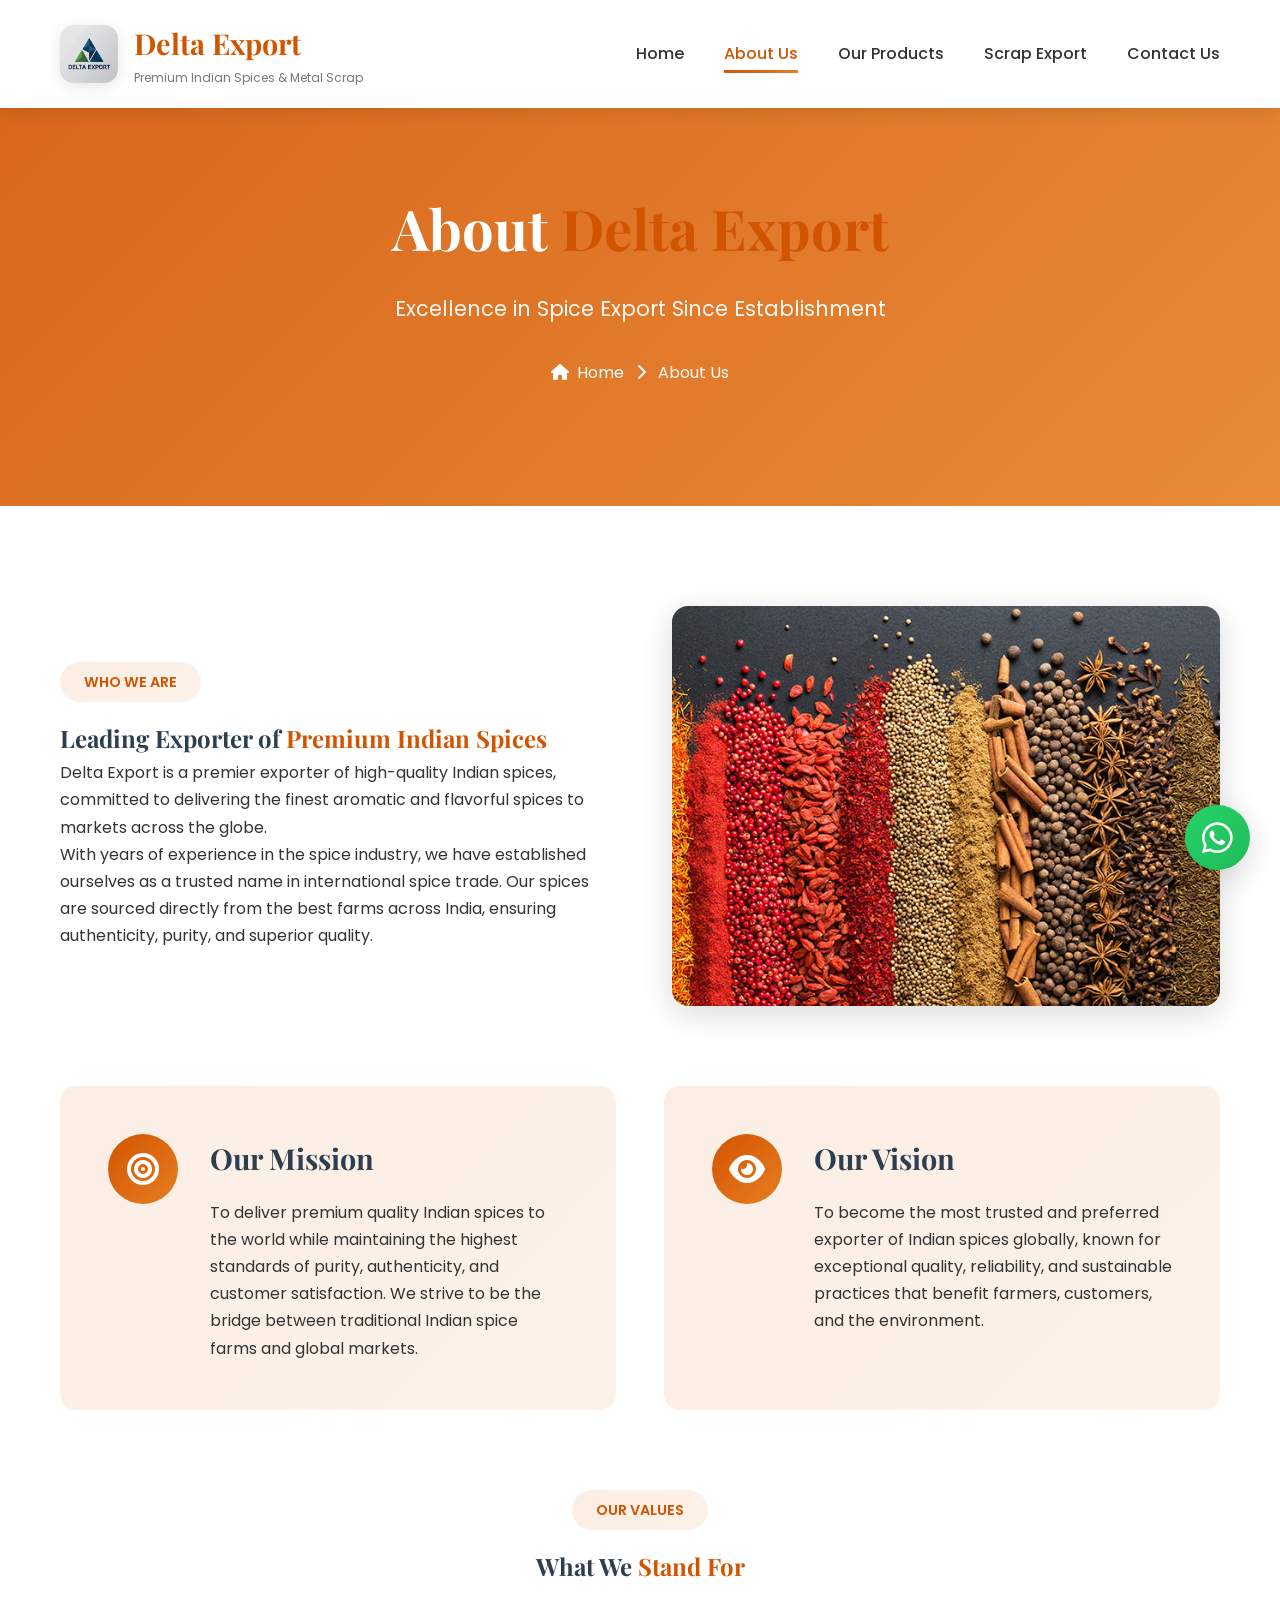
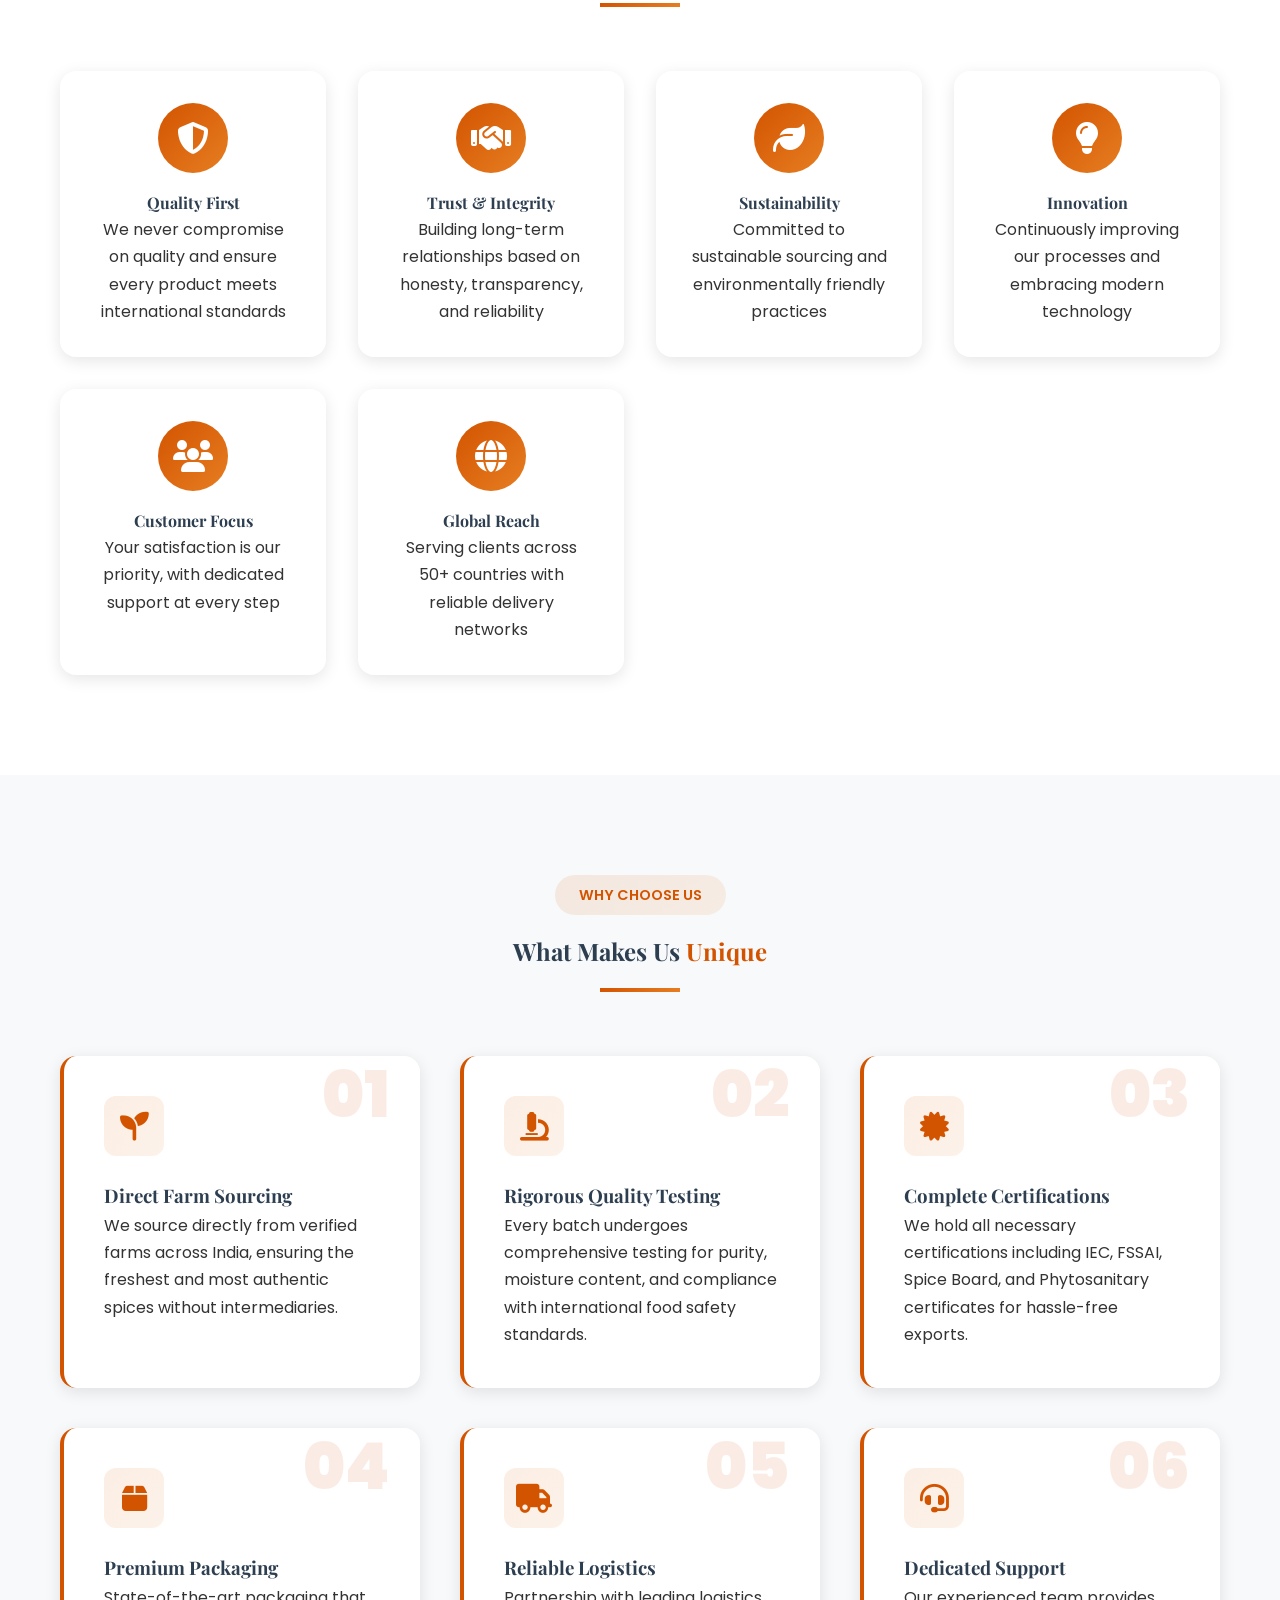
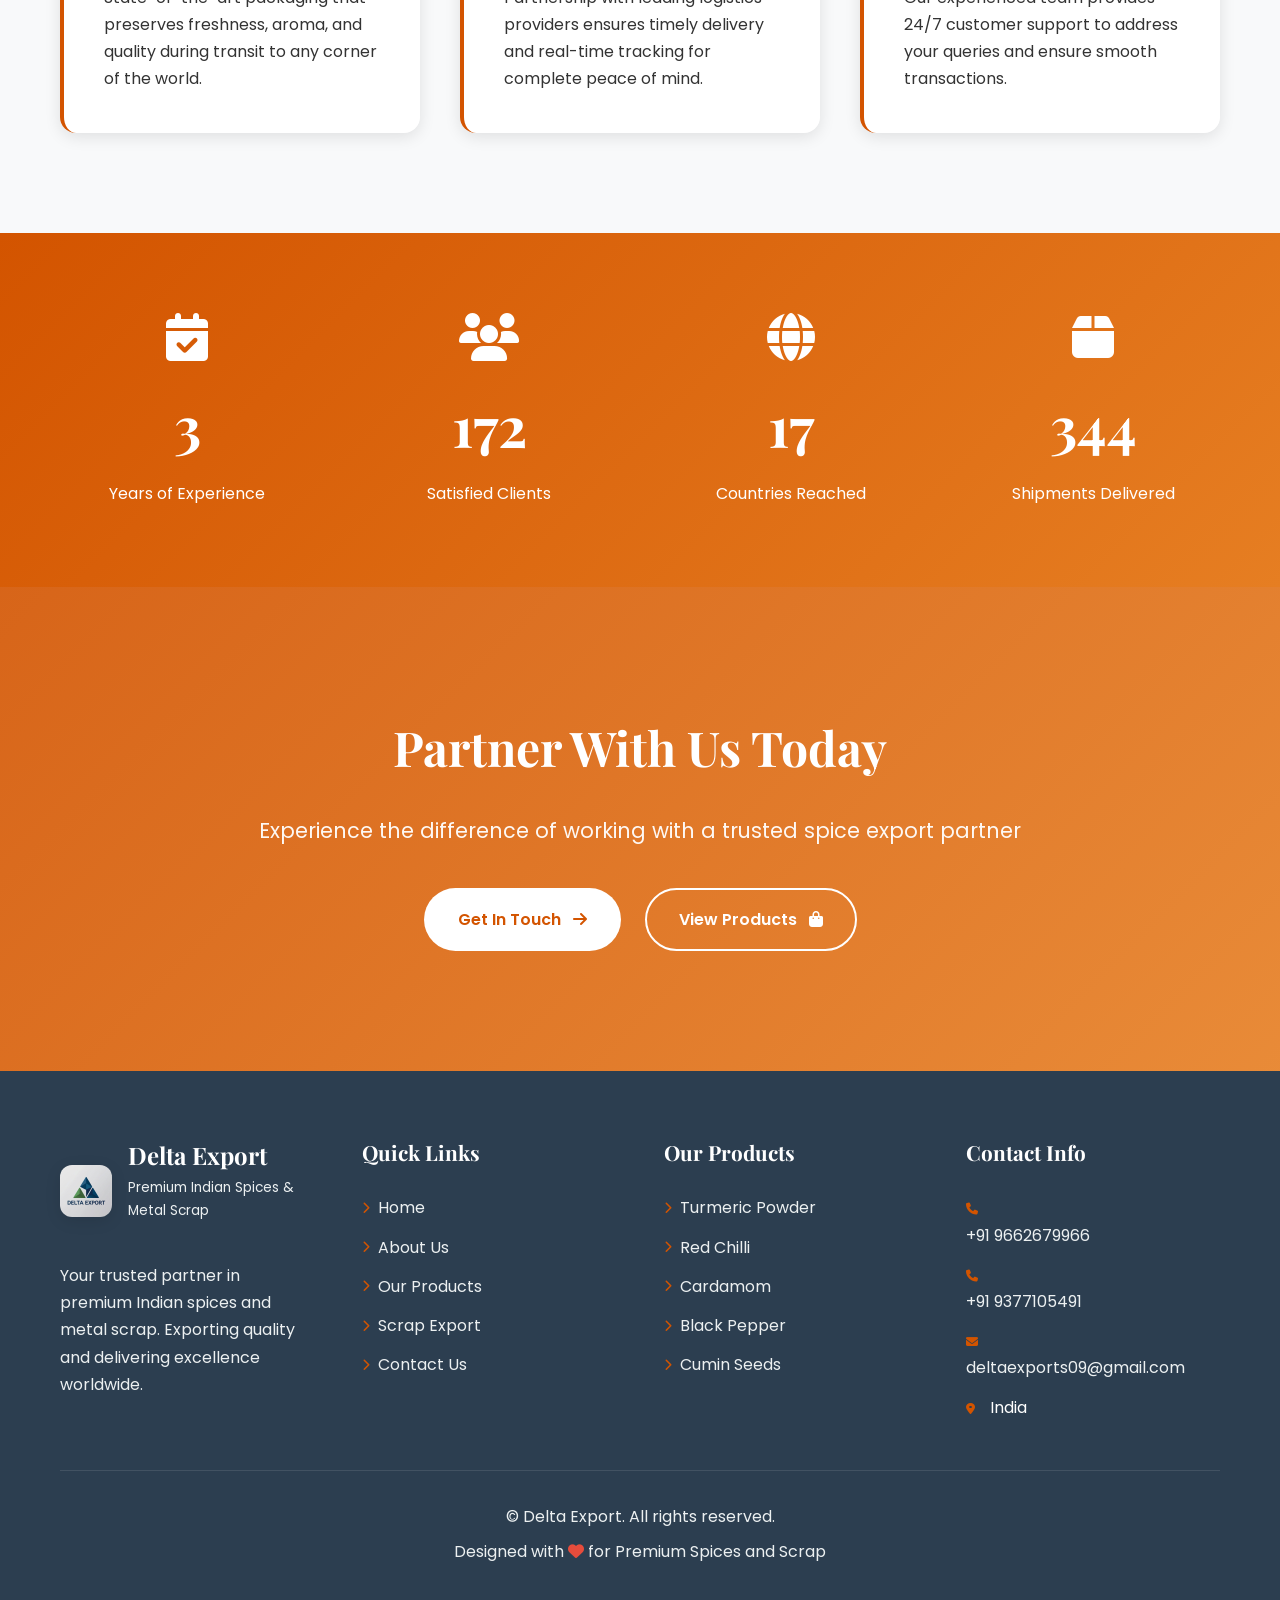
==== about.html @ 115732ac "Add files via upload" ====
<!DOCTYPE html>
<html lang="en">
<head>
    <meta charset="UTF-8">
    <meta name="viewport" content="width=device-width, initial-scale=1.0">
    <meta name="description" content="Learn about Delta Export - Your trusted partner in premium Indian spices export.">
    <title>About Us - Delta Export</title>
    <link rel="stylesheet" href="styles.css">
    <link rel="stylesheet" href="https://cdnjs.cloudflare.com/ajax/libs/font-awesome/6.4.0/css/all.min.css">
    <link href="https://fonts.googleapis.com/css2?family=Playfair+Display:wght@400;600;700;900&family=Poppins:wght@300;400;500;600;700;800&display=swap" rel="stylesheet">
    <link href="https://unpkg.com/aos@2.3.1/dist/aos.css" rel="stylesheet">
</head>
<body>
    <!-- Header -->
    <header class="header" id="header">
        <nav class="navbar">
            <div class="container">
                <div class="nav-wrapper">
                    <div class="logo">
                        <img src="logo.jpeg" alt="Delta Export logo" class="logo-image">
                        <div class="logo-text">
                            <h1>Delta Export</h1>
                            <p class="tagline">Premium Indian Spices & Metal Scrap</p>
                        </div>
                    </div>
                    <button class="nav-toggle" id="navToggle" aria-label="Toggle navigation">
                        <span></span>
                        <span></span>
                        <span></span>
                    </button>
                    <ul class="nav-menu" id="navMenu">
                        <li><a href="index.html" class="nav-link">Home</a></li>
                        <li><a href="about.html" class="nav-link active">About Us</a></li>
                        <li><a href="products.html" class="nav-link">Our Products</a></li>
                        <li><a href="scrap.html" class="nav-link">Scrap Export</a></li>
                        <li><a href="contact.html" class="nav-link">Contact Us</a></li>
                    </ul>
                </div>
            </div>
        </nav>
    </header>

    <!-- Page Hero -->
    <section class="page-hero">
        <div class="page-hero-overlay"></div>
        <div class="container">
            <div class="page-hero-content" data-aos="fade-up">
                <h1>About <span class="gradient-text">Delta Export</span></h1>
                <p>Excellence in Spice Export Since Establishment</p>
                <div class="breadcrumb">
                    <a href="index.html"><i class="fas fa-home"></i> Home</a>
                    <span><i class="fas fa-chevron-right"></i></span>
                    <span>About Us</span>
                </div>
            </div>
        </div>
    </section>

    <!-- About Main Content -->
    <section class="about-main">
        <div class="container">
            <div class="about-intro" data-aos="fade-up">
                <div class="intro-content">
                    <span class="section-badge">Who We Are</span>
                    <h2>Leading Exporter of <span class="gradient-text">Premium Indian Spices</span></h2>
                    <p class="large-text">Delta Export is a premier exporter of high-quality Indian spices, committed to delivering the finest aromatic and flavorful spices to markets across the globe.</p>
                    <p>With years of experience in the spice industry, we have established ourselves as a trusted name in international spice trade. Our spices are sourced directly from the best farms across India, ensuring authenticity, purity, and superior quality.</p>
                </div>
                <div class="intro-image">
                    <img src="all_spices.jpg" alt="Indian Spices Collection">
                    <!-- <div class="image-badge">
                        <i class="fas fa-award"></i>
                        <div>
                            <h4>Certified</h4>
                            <p>Quality Assured</p>
                        </div>
                    </div> -->
                </div>
            </div>

            <!-- Mission & Vision -->
            <div class="mission-vision">
                <div class="mv-card" data-aos="fade-right">
                    <div class="mv-icon">
                        <i class="fas fa-bullseye"></i>
                    </div>
                    <div class="mv-content">
                        <h3>Our Mission</h3>
                        <p>To deliver premium quality Indian spices to the world while maintaining the highest standards of purity, authenticity, and customer satisfaction. We strive to be the bridge between traditional Indian spice farms and global markets.</p>
                    </div>
                </div>

                <div class="mv-card" data-aos="fade-left">
                    <div class="mv-icon">
                        <i class="fas fa-eye"></i>
                    </div>
                    <div class="mv-content">
                        <h3>Our Vision</h3>
                        <p>To become the most trusted and preferred exporter of Indian spices globally, known for exceptional quality, reliability, and sustainable practices that benefit farmers, customers, and the environment.</p>
                    </div>
                </div>
            </div>

            <!-- Core Values -->
            <div class="core-values" data-aos="fade-up">
                <div class="section-header">
                    <span class="section-badge">Our Values</span>
                    <h2>What We <span class="gradient-text">Stand For</span></h2>
                    <div class="section-divider"></div>
                </div>

                <div class="values-grid">
                    <div class="value-card" data-aos="zoom-in" data-aos-delay="100">
                        <div class="value-icon">
                            <i class="fas fa-shield-alt"></i>
                        </div>
                        <h4>Quality First</h4>
                        <p>We never compromise on quality and ensure every product meets international standards</p>
                    </div>

                    <div class="value-card" data-aos="zoom-in" data-aos-delay="200">
                        <div class="value-icon">
                            <i class="fas fa-handshake"></i>
                        </div>
                        <h4>Trust & Integrity</h4>
                        <p>Building long-term relationships based on honesty, transparency, and reliability</p>
                    </div>

                    <div class="value-card" data-aos="zoom-in" data-aos-delay="300">
                        <div class="value-icon">
                            <i class="fas fa-leaf"></i>
                        </div>
                        <h4>Sustainability</h4>
                        <p>Committed to sustainable sourcing and environmentally friendly practices</p>
                    </div>

                    <div class="value-card" data-aos="zoom-in" data-aos-delay="400">
                        <div class="value-icon">
                            <i class="fas fa-lightbulb"></i>
                        </div>
                        <h4>Innovation</h4>
                        <p>Continuously improving our processes and embracing modern technology</p>
                    </div>

                    <div class="value-card" data-aos="zoom-in" data-aos-delay="500">
                        <div class="value-icon">
                            <i class="fas fa-users"></i>
                        </div>
                        <h4>Customer Focus</h4>
                        <p>Your satisfaction is our priority, with dedicated support at every step</p>
                    </div>

                    <div class="value-card" data-aos="zoom-in" data-aos-delay="600">
                        <div class="value-icon">
                            <i class="fas fa-globe"></i>
                        </div>
                        <h4>Global Reach</h4>
                        <p>Serving clients across 50+ countries with reliable delivery networks</p>
                    </div>
                </div>
            </div>
        </div>
    </section>

    <!-- Why Choose Us -->
    <section class="why-choose-about">
        <div class="container">
            <div class="section-header" data-aos="fade-up">
                <span class="section-badge">Why Choose Us</span>
                <h2>What Makes Us <span class="gradient-text">Unique</span></h2>
                <div class="section-divider"></div>
            </div>

            <div class="features-grid">
                <div class="feature-card" data-aos="fade-up" data-aos-delay="100">
                    <div class="feature-number">01</div>
                    <div class="feature-icon">
                        <i class="fas fa-seedling"></i>
                    </div>
                    <h3>Direct Farm Sourcing</h3>
                    <p>We source directly from verified farms across India, ensuring the freshest and most authentic spices without intermediaries.</p>
                </div>

                <div class="feature-card" data-aos="fade-up" data-aos-delay="200">
                    <div class="feature-number">02</div>
                    <div class="feature-icon">
                        <i class="fas fa-microscope"></i>
                    </div>
                    <h3>Rigorous Quality Testing</h3>
                    <p>Every batch undergoes comprehensive testing for purity, moisture content, and compliance with international food safety standards.</p>
                </div>

                <div class="feature-card" data-aos="fade-up" data-aos-delay="300">
                    <div class="feature-number">03</div>
                    <div class="feature-icon">
                        <i class="fas fa-certificate"></i>
                    </div>
                    <h3>Complete Certifications</h3>
                    <p>We hold all necessary certifications including IEC, FSSAI, Spice Board, and Phytosanitary certificates for hassle-free exports.</p>
                </div>

                <div class="feature-card" data-aos="fade-up" data-aos-delay="400">
                    <div class="feature-number">04</div>
                    <div class="feature-icon">
                        <i class="fas fa-box"></i>
                    </div>
                    <h3>Premium Packaging</h3>
                    <p>State-of-the-art packaging that preserves freshness, aroma, and quality during transit to any corner of the world.</p>
                </div>

                <div class="feature-card" data-aos="fade-up" data-aos-delay="500">
                    <div class="feature-number">05</div>
                    <div class="feature-icon">
                        <i class="fas fa-truck"></i>
                    </div>
                    <h3>Reliable Logistics</h3>
                    <p>Partnership with leading logistics providers ensures timely delivery and real-time tracking for complete peace of mind.</p>
                </div>

                <div class="feature-card" data-aos="fade-up" data-aos-delay="600">
                    <div class="feature-number">06</div>
                    <div class="feature-icon">
                        <i class="fas fa-headset"></i>
                    </div>
                    <h3>Dedicated Support</h3>
                    <p>Our experienced team provides 24/7 customer support to address your queries and ensure smooth transactions.</p>
                </div>
            </div>
        </div>
    </section>

    <!-- Stats Section -->
    <section class="stats-section">
        <div class="container">
            <div class="stats-grid">
                <div class="stat-box" data-aos="flip-up" data-aos-delay="100">
                    <i class="fas fa-calendar-check"></i>
                    <h3 class="stat-value" data-count="10">0</h3>
                    <p>Years of Experience</p>
                </div>

                <div class="stat-box" data-aos="flip-up" data-aos-delay="200">
                    <i class="fas fa-users"></i>
                    <h3 class="stat-value" data-count="500">0</h3>
                    <p>Satisfied Clients</p>
                </div>

                <div class="stat-box" data-aos="flip-up" data-aos-delay="300">
                    <i class="fas fa-globe"></i>
                    <h3 class="stat-value" data-count="50">0</h3>
                    <p>Countries Reached</p>
                </div>

                <div class="stat-box" data-aos="flip-up" data-aos-delay="400">
                    <i class="fas fa-box"></i>
                    <h3 class="stat-value" data-count="1000">0</h3>
                    <p>Shipments Delivered</p>
                </div>
            </div>
        </div>
    </section>

    <!-- CTA Section -->
    <section class="cta-section">
        <div class="cta-overlay"></div>
        <div class="container">
            <div class="cta-content" data-aos="zoom-in">
                <h2>Partner With Us Today</h2>
                <p>Experience the difference of working with a trusted spice export partner</p>
                <div class="cta-buttons">
                    <a href="contact.html" class="btn btn-white">
                        <span>Get In Touch</span>
                        <i class="fas fa-arrow-right"></i>
                    </a>
                    <a href="products.html" class="btn btn-outline-white">
                        <span>View Products</span>
                        <i class="fas fa-shopping-bag"></i>
                    </a>
                </div>
            </div>
        </div>
    </section>

    <!-- Footer -->
    <footer class="footer">
        <div class="container">
            <div class="footer-content">
                <div class="footer-section">
                    <div class="footer-logo">
                        <img src="logo.jpeg" alt="Delta Export logo" class="logo-image">
                        <div>
                            <h3>Delta Export</h3>
                            <p class="footer-tagline">Premium Indian Spices & Metal Scrap</p>
                        </div>
                    </div>
                    <p>Your trusted partner in premium Indian spices and metal scrap. Exporting quality and delivering excellence worldwide.</p>
                </div>

                <div class="footer-section">
                    <h4>Quick Links</h4>
                    <ul>
                        <li><a href="index.html"><i class="fas fa-chevron-right"></i> Home</a></li>
                        <li><a href="about.html"><i class="fas fa-chevron-right"></i> About Us</a></li>
                        <li><a href="products.html"><i class="fas fa-chevron-right"></i> Our Products</a></li>
                        <li><a href="scrap.html"><i class="fas fa-chevron-right"></i> Scrap Export</a></li>
                        <li><a href="contact.html"><i class="fas fa-chevron-right"></i> Contact Us</a></li>
                    </ul>
                </div>

                <div class="footer-section">
                    <h4>Our Products</h4>
                    <ul>
                        <li><a href="products.html"><i class="fas fa-chevron-right"></i> Turmeric Powder</a></li>
                        <li><a href="products.html"><i class="fas fa-chevron-right"></i> Red Chilli</a></li>
                        <li><a href="products.html"><i class="fas fa-chevron-right"></i> Cardamom</a></li>
                        <li><a href="products.html"><i class="fas fa-chevron-right"></i> Black Pepper</a></li>
                        <li><a href="products.html"><i class="fas fa-chevron-right"></i> Cumin Seeds</a></li>
                    </ul>
                </div>

                <div class="footer-section">
                    <h4>Contact Info</h4>
                    <ul class="contact-info">
                        <li>
                            <i class="fas fa-phone"></i>
                            <a href="tel:+919662679966">+91 9662679966</a>
                        </li>
                        <li>
                            <i class="fas fa-phone"></i>
                            <a href="tel:+919377105491">+91 9377105491</a>
                        </li>
                        <li>
                            <i class="fas fa-envelope"></i>
                            <a href="mailto:deltaexports09@gmail.com">deltaexports09@gmail.com</a>
                        </li>
                        <li>
                            <i class="fas fa-map-marker-alt"></i>
                            <span>India</span>
                        </li>
                    </ul>
                </div>
            </div>

            <div class="footer-bottom">
                <p>&copy; <span id="currentYear"></span> Delta Export. All rights reserved.</p>
                <p>Designed with <i class="fas fa-heart"></i> for Premium Spices and Scrap</p>
            </div>
        </div>
    </footer>

    <!-- WhatsApp Float Button -->
    <a href="https://wa.me/919662679966" class="whatsapp-float" target="_blank" aria-label="Contact on WhatsApp">
        <i class="fab fa-whatsapp"></i>
        <span class="whatsapp-tooltip">Chat with us!</span>
    </a>

    <!-- Scroll to Top Button -->
    <button class="scroll-top" id="scrollTop" aria-label="Scroll to top">
        <i class="fas fa-arrow-up"></i>
    </button>

    <script src="https://unpkg.com/aos@2.3.1/dist/aos.js"></script>
    <script src="script.js"></script>
</body>
</html>
---- styles.css ----
/* DELTA EXPORT - Premium Styles */

/* CSS Variables */
:root {
    --primary: #d35400;
    --primary-dark: #a04000;
    --secondary: #e67e22;
    --dark: #2c3e50;
    --light: #ecf0f1;
    --white: #fff;
    --text-dark: #333;
    --text-light: #777;
    --success: #27ae60;
    --gradient: linear-gradient(135deg, #d35400 0%, #e67e22 100%);
    --shadow: 0 4px 16px rgba(0,0,0,0.1);
    --shadow-lg: 0 8px 32px rgba(0,0,0,0.15);
}

/* Reset */
* {
    margin: 0;
    padding: 0;
    box-sizing: border-box;
}

html {
    scroll-behavior: smooth;
}

body {
    font-family: 'Poppins', sans-serif;
    line-height: 1.7;
    color: var(--text-dark);
    background: var(--white);
}

.container {
    max-width: 1200px;
    margin: 0 auto;
    padding: 0 20px;
}

img {
    max-width: 100%;
    display: block;
}

a {
    text-decoration: none;
    color: inherit;
    transition: 0.3s;
}

ul {
    list-style: none;
}

h1, h2, h3, h4 {
    font-family: 'Playfair Display', serif;
    font-weight: 700;
    color: var(--dark);
}

.gradient-text {
    color: var(--primary);
    font-weight: 700;
}

/* Header */
.header {
    position: fixed;
    top: 0;
    width: 100%;
    z-index: 1000;
    background: var(--white);
    box-shadow: var(--shadow);
}

.navbar {
    padding: 1.2rem 0;
}

.nav-wrapper {
    display: flex;
    justify-content: space-between;
    align-items: center;
}

.logo {
    display: flex;
    align-items: center;
    gap: 1rem;
}

.logo-icon {
    font-size: 2.5rem;
    color: var(--primary);
}

.logo-image {
    width: 58px;
    height: 58px;
    object-fit: cover;
    border-radius: 14px;
    box-shadow: var(--shadow);
    flex-shrink: 0;
    background: var(--white);
}

.logo-text h1 {
    font-size: 1.8rem;
    color: var(--primary);
}

.tagline {
    font-size: 0.75rem;
    color: var(--text-light);
}

.nav-menu {
    display: flex;
    gap: 2.5rem;
}

.nav-link {
    color: var(--text-dark);
    font-weight: 500;
    position: relative;
    padding: 0.5rem 0;
}

.nav-link::after {
    content: '';
    position: absolute;
    bottom: 0;
    left: 50%;
    transform: translateX(-50%);
    width: 0;
    height: 3px;
    background: var(--gradient);
    transition: 0.3s;
}

.nav-link:hover::after,
.nav-link.active::after {
    width: 100%;
}

.nav-link:hover,
.nav-link.active {
    color: var(--primary);
}

.nav-toggle {
    display: none;
    flex-direction: column;
    gap: 5px;
    background: none;
    border: none;
    cursor: pointer;
}

.nav-toggle span {
    width: 28px;
    height: 3px;
    background: var(--primary);
    border-radius: 3px;
    transition: 0.3s;
}

/* Hero */
.hero {
    min-height: 100vh;
    display: flex;
    align-items: center;
    justify-content: center;
    text-align: center;
    position: relative;
    padding-top: 80px;
}

.hero-bg {
    position: absolute;
    top: 0;
    left: 0;
    width: 100%;
    height: 100%;
    background-image: url('https://images.unsplash.com/photo-1596040033229-a0b0e1b67835?w=1920&h=1080&fit=crop');
    background-size: cover;
    background-position: center;
    background-attachment: fixed;
    z-index: -2;
}

.hero-overlay {
    position: absolute;
    top: 0;
    left: 0;
    width: 100%;
    height: 100%;
    background: linear-gradient(135deg, rgba(211,84,0,0.9), rgba(230,126,34,0.9));
    z-index: -1;
}

.hero-content {
    position: relative;
    max-width: 900px;
    padding: 2rem;
    color: var(--white);
}

.hero-badge {
    display: inline-flex;
    align-items: center;
    gap: 0.5rem;
    background: rgba(255,255,255,0.2);
    padding: 0.75rem 1.5rem;
    border-radius: 50px;
    margin-bottom: 2rem;
    border: 1px solid rgba(255,255,255,0.3);
}

.hero-title {
    font-size: 4rem;
    font-weight: 900;
    margin-bottom: 1.5rem;
    color: var(--white);
}

.hero-subtitle {
    font-size: 1.8rem;
    font-weight: 300;
    margin-bottom: 1rem;
}

.hero-description {
    font-size: 1.2rem;
    margin-bottom: 2.5rem;
}

.hero-stats {
    display: flex;
    justify-content: center;
    gap: 3rem;
    margin-bottom: 3rem;
    flex-wrap: wrap;
}

.stat-item {
    text-align: center;
}

.stat-icon {
    font-size: 2rem;
    margin-bottom: 0.5rem;
}

.stat-number {
    font-size: 3rem;
    font-weight: 700;
    color: var(--white);
}

.stat-item p {
    color: rgba(255,255,255,0.9);
}

.stat-divider {
    width: 2px;
    height: 60px;
    background: rgba(255,255,255,0.3);
}

.hero-buttons {
    display: flex;
    gap: 1.5rem;
    justify-content: center;
    flex-wrap: wrap;
}

.hero-scroll {
    position: absolute;
    bottom: 40px;
    left: 50%;
    transform: translateX(-50%);
}

.scroll-indicator {
    text-align: center;
    color: var(--white);
}

.scroll-indicator span {
    display: block;
    font-size: 0.9rem;
    margin-bottom: 0.5rem;
    text-transform: uppercase;
    letter-spacing: 2px;
}

.mouse {
    width: 30px;
    height: 50px;
    border: 2px solid var(--white);
    border-radius: 20px;
    margin: 0 auto;
    position: relative;
}

.wheel {
    width: 4px;
    height: 10px;
    background: var(--white);
    border-radius: 2px;
    position: absolute;
    top: 10px;
    left: 50%;
    transform: translateX(-50%);
    animation: scroll-down 1.5s infinite;
}

/* Buttons */
.btn {
    display: inline-flex;
    align-items: center;
    gap: 0.75rem;
    padding: 1rem 2rem;
    border-radius: 50px;
    font-weight: 600;
    cursor: pointer;
    border: 2px solid transparent;
    transition: 0.3s;
}

.btn-primary {
    background: var(--white);
    color: var(--primary);
}

.btn-primary:hover {
    background: transparent;
    color: var(--white);
    border-color: var(--white);
    transform: translateY(-3px);
}

.btn-secondary {
    background: transparent;
    color: var(--white);
    border-color: var(--white);
}

.btn-secondary:hover {
    background: var(--white);
    color: var(--primary);
    transform: translateY(-3px);
}

.btn-outline-primary {
    background: transparent;
    color: var(--primary);
    border-color: var(--primary);
}

.btn-outline-primary:hover {
    background: var(--gradient);
    color: var(--white);
    transform: translateY(-3px);
}

.btn-white {
    background: var(--white);
    color: var(--primary);
}

.btn-white:hover {
    background: transparent;
    color: var(--white);
    border-color: var(--white);
    transform: translateY(-3px);
}

.btn-outline-white {
    background: transparent;
    color: var(--white);
    border-color: var(--white);
}

.btn-outline-white:hover {
    background: var(--white);
    color: var(--primary);
    transform: translateY(-3px);
}

.btn-success {
    background: #25d366;
    color: var(--white);
}

.btn-success:hover {
    background: #20ba5a;
    transform: translateY(-3px);
}

.btn-sm {
    padding: 0.75rem 1.5rem;
    font-size: 0.9rem;
}

.btn-large {
    padding: 1.25rem 2.5rem;
    font-size: 1.1rem;
}

/* Sections */
section {
    padding: 100px 0;
}

.section-header {
    text-align: center;
    margin-bottom: 4rem;
}

.section-badge {
    display: inline-block;
    padding: 0.5rem 1.5rem;
    background: linear-gradient(135deg, rgba(211,84,0,0.1), rgba(230,126,34,0.1));
    color: var(--primary);
    border-radius: 50px;
    font-size: 0.9rem;
    font-weight: 600;
    text-transform: uppercase;
    margin-bottom: 1rem;
}

.section-title {
    font-size: 2.8rem;
    margin-bottom: 1rem;
    -webkit-font-smoothing: antialiased;
    -moz-osx-font-smoothing: grayscale;
    text-rendering: optimizeLegibility;
}

.section-divider {
    width: 80px;
    height: 4px;
    background: var(--gradient);
    margin: 1rem auto;
}

.section-subtitle {
    font-size: 1.1rem;
    color: var(--text-light);
    max-width: 700px;
    margin: 0 auto;
}

.section-cta {
    text-align: center;
    margin-top: 3rem;
}

/* Products */
.featured-products {
    background: #f8f9fa;
}

.products-grid {
    display: grid;
    grid-template-columns: repeat(auto-fit, minmax(280px, 1fr));
    gap: 2rem;
}

.product-card {
    background: var(--white);
    border-radius: 16px;
    overflow: hidden;
    box-shadow: var(--shadow);
    transition: 0.3s;
}

.product-card:hover {
    transform: translateY(-10px);
    box-shadow: var(--shadow-lg);
}

.product-image {
    position: relative;
    height: 250px;
    overflow: hidden;
}

.product-image img {
    width: 100%;
    height: 100%;
    object-fit: cover;
    transition: 0.5s;
}

.product-card:hover .product-image img {
    transform: scale(1.1);
}

.product-badge {
    position: absolute;
    top: 15px;
    right: 15px;
    background: var(--gradient);
    color: var(--white);
    padding: 0.5rem 1rem;
    border-radius: 50px;
    font-size: 0.8rem;
    font-weight: 600;
}

.product-overlay {
    position: absolute;
    top: 0;
    left: 0;
    width: 100%;
    height: 100%;
    background: rgba(211,84,0,0.95);
    display: flex;
    align-items: center;
    justify-content: center;
    opacity: 0;
    transition: 0.3s;
}

.product-card:hover .product-overlay {
    opacity: 1;
}

.overlay-btn {
    background: var(--white);
    color: var(--primary);
    padding: 0.75rem 1.5rem;
    border-radius: 50px;
    font-weight: 600;
    transform: translateY(20px);
    transition: 0.3s;
}

.product-card:hover .overlay-btn {
    transform: translateY(0);
}

.product-info {
    padding: 1.5rem;
}

.product-info h3 {
    font-size: 1.4rem;
    margin-bottom: 0.75rem;
}

.product-info p {
    color: var(--text-light);
    margin-bottom: 1rem;
}

.product-features {
    display: flex;
    gap: 1rem;
    flex-wrap: wrap;
}

.product-features span {
    display: flex;
    align-items: center;
    gap: 0.4rem;
    font-size: 0.85rem;
}

.product-features i {
    color: var(--success);
}

/* Scrap Preview */
.scrap-preview {
    background: linear-gradient(180deg, #ffffff 0%, #f8f9fa 100%);
}

.scrap-grid {
    display: grid;
    grid-template-columns: repeat(auto-fit, minmax(260px, 1fr));
    gap: 2rem;
}

.scrap-card {
    background: var(--white);
    border-radius: 16px;
    overflow: hidden;
    box-shadow: var(--shadow);
    transition: 0.3s;
    border: 1px solid rgba(211, 84, 0, 0.08);
}

.scrap-card:hover {
    transform: translateY(-8px);
    box-shadow: var(--shadow-lg);
}

.scrap-card-header {
    padding: 2rem;
    background: linear-gradient(135deg, rgba(44, 62, 80, 0.05), rgba(211, 84, 0, 0.08));
}

.scrap-card-icon {
    width: 72px;
    height: 72px;
    border-radius: 50%;
    display: flex;
    align-items: center;
    justify-content: center;
    background: var(--gradient);
    color: var(--white);
    font-size: 2rem;
    margin-bottom: 1rem;
    box-shadow: var(--shadow);
}

.scrap-card-header h3 {
    font-size: 1.5rem;
    margin-bottom: 0.75rem;
}

.scrap-card-header p {
    color: var(--text-light);
}

.scrap-card-body {
    padding: 0 2rem 2rem;
}

.scrap-features {
    display: flex;
    flex-wrap: wrap;
    gap: 0.75rem;
    margin: 1.25rem 0 1.75rem;
}

.scrap-chip {
    padding: 0.55rem 0.9rem;
    border-radius: 999px;
    background: #f8f9fa;
    color: var(--dark);
    font-size: 0.85rem;
    font-weight: 600;
}

.scrap-card .btn {
    width: fit-content;
}

/* Metal Detail Pages */
.metal-intro {
    max-width: 900px;
    margin: 0 auto 4rem;
    text-align: center;
}

.metal-detail-card {
    display: grid;
    grid-template-columns: 0.9fr 1.1fr;
    gap: 2.5rem;
    align-items: center;
    background: var(--white);
    border-radius: 16px;
    padding: 2rem;
    box-shadow: var(--shadow);
    transition: 0.3s;
}

.metal-detail-card:hover {
    box-shadow: var(--shadow-lg);
}

.metal-detail-card.reverse {
    direction: rtl;
}

.metal-detail-card.reverse > * {
    direction: ltr;
}

.metal-visual {
    position: relative;
    overflow: hidden;
    min-height: 340px;
    padding: 2.5rem;
    border-radius: 16px;
    background: linear-gradient(135deg, rgba(44, 62, 80, 0.98), rgba(211, 84, 0, 0.92));
    color: var(--white);
    display: flex;
    flex-direction: column;
    justify-content: center;
    box-shadow: var(--shadow);
}

.metal-visual::before {
    content: '';
    position: absolute;
    inset: 0;
    background: radial-gradient(circle at top right, rgba(255, 255, 255, 0.16), transparent 45%), radial-gradient(circle at bottom left, rgba(255, 255, 255, 0.08), transparent 35%);
}

.metal-visual > * {
    position: relative;
    z-index: 1;
}

.metal-icon {
    width: 92px;
    height: 92px;
    border-radius: 50%;
    display: flex;
    align-items: center;
    justify-content: center;
    background: rgba(255, 255, 255, 0.14);
    border: 1px solid rgba(255, 255, 255, 0.22);
    font-size: 2.6rem;
    box-shadow: var(--shadow);
}

.metal-visual h3 {
    font-size: 2rem;
    color: var(--white);
    margin: 1rem 0 0.75rem;
}

.metal-visual p {
    color: rgba(255, 255, 255, 0.92);
}

.metal-meta {
    display: flex;
    flex-wrap: wrap;
    gap: 0.75rem;
    margin-top: 1.5rem;
}

.metal-meta span {
    padding: 0.55rem 0.9rem;
    border-radius: 999px;
    background: rgba(255, 255, 255, 0.12);
    border: 1px solid rgba(255, 255, 255, 0.14);
    font-size: 0.85rem;
    font-weight: 600;
}

.metal-detail-info h2 {
    font-size: 2.2rem;
    margin-bottom: 1rem;
}

.metal-detail-info .product-specs {
    margin-top: 1.5rem;
}

.metal-cta {
    display: flex;
    flex-wrap: wrap;
    gap: 1rem;
    margin-top: 2rem;
}

/* Why Choose */
.why-choose {
    background: var(--white);
}

.choose-grid {
    display: grid;
    grid-template-columns: repeat(auto-fit, minmax(260px, 1fr));
    gap: 2.5rem;
}

.choose-card {
    text-align: center;
    padding: 2.5rem 1.5rem;
    border-radius: 16px;
    background: linear-gradient(135deg, rgba(211,84,0,0.1), rgba(230,126,34,0.1));
    transition: 0.3s;
}

.choose-card:hover {
    background: var(--gradient);
    color: var(--white);
    transform: translateY(-8px);
    box-shadow: var(--shadow-lg);
}

.choose-icon {
    width: 80px;
    height: 80px;
    background: var(--white);
    border-radius: 50%;
    display: flex;
    align-items: center;
    justify-content: center;
    margin: 0 auto 1.5rem;
    font-size: 2.5rem;
    color: var(--primary);
    transition: 0.3s;
}

.choose-card:hover .choose-icon {
    background: rgba(255,255,255,0.2);
    color: var(--white);
    transform: scale(1.1);
}

.choose-card h3 {
    font-size: 1.4rem;
    margin-bottom: 1rem;
    transition: 0.3s;
}

.choose-card:hover h3 {
    color: var(--white);
}

.choose-card p {
    color: var(--text-light);
    transition: 0.3s;
}

.choose-card:hover p {
    color: rgba(255,255,255,0.95);
}

/* Certificates */
.certificates-preview {
    background: #f8f9fa;
}

.certificates-grid {
    display: grid;
    grid-template-columns: repeat(auto-fit, minmax(240px, 1fr));
    gap: 2rem;
}

.certificate-card {
    background: var(--white);
    padding: 2.5rem 1.5rem;
    border-radius: 16px;
    text-align: center;
    box-shadow: var(--shadow);
    transition: 0.3s;
    border: 2px solid transparent;
}

.certificate-card:hover {
    border-color: var(--primary);
    transform: translateY(-8px);
    box-shadow: var(--shadow-lg);
}

.cert-icon {
    width: 80px;
    height: 80px;
    background: linear-gradient(135deg, rgba(211,84,0,0.1), rgba(230,126,34,0.1));
    border-radius: 50%;
    display: flex;
    align-items: center;
    justify-content: center;
    margin: 0 auto 1.5rem;
    font-size: 2.5rem;
    color: var(--primary);
    transition: 0.3s;
}

.certificate-card:hover .cert-icon {
    background: var(--gradient);
    color: var(--white);
    transform: scale(1.1);
}

.certificate-card h3 {
    font-size: 1.3rem;
    margin-bottom: 0.75rem;
}

.certificate-card p {
    color: var(--text-light);
    font-size: 0.95rem;
}

/* CTA Section */
.cta-section {
    position: relative;
    padding: 120px 0;
    background-image: url('https://images.unsplash.com/photo-1596040033229-a0b0e1b67835?w=1920&h=600&fit=crop');
    background-size: cover;
    background-position: center;
    background-attachment: fixed;
}

.cta-overlay {
    position: absolute;
    top: 0;
    left: 0;
    width: 100%;
    height: 100%;
    background: linear-gradient(135deg, rgba(211,84,0,0.9), rgba(230,126,34,0.9));
}

.cta-content {
    position: relative;
    z-index: 2;
    text-align: center;
    color: var(--white);
}

.cta-content h2 {
    font-size: 3rem;
    color: var(--white);
    margin-bottom: 1.5rem;
}

.cta-content p {
    font-size: 1.3rem;
    color: rgba(255,255,255,0.95);
    margin-bottom: 2.5rem;
}

.cta-buttons {
    display: flex;
    gap: 1.5rem;
    justify-content: center;
    flex-wrap: wrap;
}

/* Page Hero */
.page-hero {
    position: relative;
    padding: 180px 0 120px;
    background-image: url('https://images.unsplash.com/photo-1596040033229-a0b0e1b67835?w=1920&h=600&fit=crop');
    background-size: cover;
    background-position: center;
    text-align: center;
}

.page-hero-overlay {
    position: absolute;
    top: 0;
    left: 0;
    width: 100%;
    height: 100%;
    background: linear-gradient(135deg, rgba(211,84,0,0.9), rgba(230,126,34,0.9));
}

.page-hero-content {
    position: relative;
    z-index: 2;
    color: var(--white);
}

.page-hero-content h1 {
    font-size: 3.5rem;
    color: var(--white);
    margin-bottom: 1rem;
}

.page-hero-content p {
    font-size: 1.3rem;
    color: rgba(255,255,255,0.95);
    margin-bottom: 2rem;
}

.breadcrumb {
    display: flex;
    align-items: center;
    justify-content: center;
    gap: 0.75rem;
}

.breadcrumb a {
    color: var(--white);
    display: flex;
    align-items: center;
    gap: 0.5rem;
}

/* About Page Styles */
.about-main, .about-intro {
    background: var(--white);
}

.about-intro {
    display: grid;
    grid-template-columns: 1fr 1fr;
    gap: 4rem;
    align-items: center;
    margin-bottom: 5rem;
}

.intro-image {
    border-radius: 16px;
    overflow: hidden;
    box-shadow: var(--shadow-lg);
    position: relative;
    height: 400px;
}

.intro-image img {
    width: 100%;
    height: 100%;
    object-fit: cover;
    object-position: center;
}

.image-badge {
    position: absolute;
    top: 20px;
    right: 20px;
    background: rgba(255, 255, 255, 0.95);
    padding: 0.75rem 1rem;
    border-radius: 6px;
    display: flex;
    align-items: center;
    gap: 0.5rem;
    box-shadow: var(--shadow);
    backdrop-filter: blur(10px);
    border: 1px solid rgba(255, 255, 255, 0.3);
}

.image-badge i {
    font-size: 1.4rem;
    color: var(--primary);
}

.image-badge h4 {
    font-size: 0.85rem;
    margin-bottom: 0.1rem;
    font-weight: 600;
}

.image-badge p {
    font-size: 0.7rem;
    color: var(--text-light);
}

.mission-vision {
    display: grid;
    grid-template-columns: repeat(auto-fit, minmax(400px, 1fr));
    gap: 3rem;
    margin-bottom: 5rem;
}

.mv-card {
    background: linear-gradient(135deg, rgba(211,84,0,0.1), rgba(230,126,34,0.1));
    padding: 3rem;
    border-radius: 16px;
    display: flex;
    gap: 2rem;
    transition: 0.3s;
}

.mv-card:hover {
    transform: translateY(-5px);
    box-shadow: var(--shadow-lg);
}

.mv-icon {
    width: 70px;
    height: 70px;
    background: var(--gradient);
    color: var(--white);
    border-radius: 50%;
    display: flex;
    align-items: center;
    justify-content: center;
    font-size: 2rem;
    flex-shrink: 0;
}

.mv-content h3 {
    font-size: 1.8rem;
    margin-bottom: 1rem;
}

.values-grid {
    display: grid;
    grid-template-columns: repeat(auto-fit, minmax(250px, 1fr));
    gap: 2rem;
}

.value-card {
    text-align: center;
    padding: 2rem;
    background: var(--white);
    border-radius: 16px;
    box-shadow: var(--shadow);
    transition: 0.3s;
}

.value-card:hover {
    transform: translateY(-5px);
    box-shadow: var(--shadow-lg);
}

.value-icon {
    width: 70px;
    height: 70px;
    background: var(--gradient);
    color: var(--white);
    border-radius: 50%;
    display: flex;
    align-items: center;
    justify-content: center;
    font-size: 2rem;
    margin: 0 auto 1rem;
}

.why-choose-about {
    background: #f8f9fa;
}

.features-grid {
    display: grid;
    grid-template-columns: repeat(auto-fit, minmax(320px, 1fr));
    gap: 2.5rem;
}

.feature-card {
    position: relative;
    background: var(--white);
    padding: 2.5rem;
    border-radius: 16px;
    box-shadow: var(--shadow);
    transition: 0.3s;
    border-left: 4px solid var(--primary);
}

.feature-card:hover {
    transform: translateY(-5px);
    box-shadow: var(--shadow-lg);
}

.feature-number {
    position: absolute;
    top: -15px;
    right: 30px;
    font-size: 4rem;
    font-weight: 900;
    opacity: 0.1;
    color: var(--primary);
}

.feature-icon {
    width: 60px;
    height: 60px;
    background: linear-gradient(135deg, rgba(211,84,0,0.1), rgba(230,126,34,0.1));
    color: var(--primary);
    border-radius: 12px;
    display: flex;
    align-items: center;
    justify-content: center;
    font-size: 1.8rem;
    margin-bottom: 1.5rem;
}

.stats-section {
    background: var(--gradient);
    padding: 80px 0;
}

.stats-grid {
    display: grid;
    grid-template-columns: repeat(auto-fit, minmax(200px, 1fr));
    gap: 3rem;
}

.stat-box {
    text-align: center;
    color: var(--white);
}

.stat-box i {
    font-size: 3rem;
    margin-bottom: 1rem;
}

.stat-value {
    font-size: 3.5rem;
    font-weight: 700;
    color: var(--white);
    margin-bottom: 0.5rem;
}

/* Products Page */
.product-search-container {
    margin: 3rem 0;
    max-width: 600px;
    margin-left: auto;
    margin-right: auto;
}

.search-box {
    position: relative;
    background: var(--white);
    border-radius: 50px;
    box-shadow: var(--shadow);
    border: 2px solid transparent;
    transition: 0.3s;
}

.search-box:focus-within {
    border-color: var(--primary);
    box-shadow: var(--shadow-lg);
}

.search-icon {
    position: absolute;
    left: 20px;
    top: 50%;
    transform: translateY(-50%);
    color: var(--text-light);
    font-size: 1.2rem;
}

#productSearch {
    width: 100%;
    padding: 1rem 1rem 1rem 60px;
    border: none;
    outline: none;
    background: transparent;
    font-size: 1.1rem;
    border-radius: 50px;
}

#productSearch::placeholder {
    color: var(--text-light);
}

.search-clear {
    position: absolute;
    right: 15px;
    top: 50%;
    transform: translateY(-50%);
    background: none;
    border: none;
    color: var(--text-light);
    cursor: pointer;
    padding: 0.5rem;
    border-radius: 50%;
    transition: 0.3s;
    display: none;
}

.search-clear:hover {
    background: rgba(211,84,0,0.1);
    color: var(--primary);
}

.search-clear.active {
    display: block;
}

.search-results-info {
    text-align: center;
    margin-top: 1rem;
    font-size: 0.95rem;
    color: var(--text-light);
}

.custom-order-notice {
    background: linear-gradient(135deg, rgba(211,84,0,0.05), rgba(230,126,34,0.05));
    border: 2px solid var(--primary);
    border-radius: 16px;
    padding: 2.5rem;
    margin: 3rem 0;
    text-align: center;
}

.notice-content {
    max-width: 800px;
    margin: 0 auto;
}

.notice-icon {
    width: 80px;
    height: 80px;
    background: var(--gradient);
    color: var(--white);
    border-radius: 50%;
    display: flex;
    align-items: center;
    justify-content: center;
    font-size: 2.5rem;
    margin: 0 auto 1.5rem;
}

.notice-text h3 {
    font-size: 1.8rem;
    margin-bottom: 1rem;
    color: var(--dark);
}

.notice-text p {
    font-size: 1.1rem;
    color: var(--text-light);
    margin-bottom: 2rem;
    line-height: 1.7;
}

.notice-buttons {
    display: flex;
    gap: 1rem;
    justify-content: center;
    flex-wrap: wrap;
}

.email-card {
    background: linear-gradient(135deg, rgba(52,152,219,0.1), rgba(41,128,185,0.1));
}

.email-card:hover {
    border-color: #3498db;
}

.email-card .contact-card-icon {
    background: linear-gradient(135deg, #3498db, #2980b9);
}

.email-card .contact-details a {
    color: #3498db;
}

.products-catalog {
    display: flex;
    flex-direction: column;
    gap: 4rem;
}

.product-detail-card {
    display: grid;
    grid-template-columns: 1fr 1fr;
    gap: 3rem;
    align-items: center;
    background: #f8f9fa;
    border-radius: 16px;
    padding: 2rem;
    transition: 0.3s;
}

.product-detail-card:hover {
    box-shadow: var(--shadow-lg);
}

.product-detail-card.reverse {
    direction: rtl;
}

.product-detail-card.reverse > * {
    direction: ltr;
}

.product-image-large {
    position: relative;
    border-radius: 16px;
    overflow: hidden;
    height: 400px;
    box-shadow: var(--shadow);
}

.product-image-large img {
    width: 100%;
    height: 100%;
    object-fit: cover;
    transition: 0.5s;
}

.product-detail-card:hover .product-image-large img {
    transform: scale(1.05);
}

.product-badge-large {
    position: absolute;
    top: 20px;
    right: 20px;
    background: var(--gradient);
    color: var(--white);
    padding: 0.75rem 1.5rem;
    border-radius: 50px;
    font-weight: 600;
}

.product-detail-info h3 {
    font-size: 2rem;
    margin-bottom: 1rem;
}

.product-desc {
    font-size: 1.1rem;
    margin-bottom: 1.5rem;
}

.product-specs {
    display: grid;
    grid-template-columns: repeat(2, 1fr);
    gap: 1rem;
    margin-bottom: 2rem;
}

.spec-item {
    display: flex;
    align-items: center;
    gap: 0.75rem;
}

.spec-item i {
    color: var(--success);
}

/* Contact Page */
.contact-grid {
    display: grid;
    grid-template-columns: 1fr 1.5fr;
    gap: 3rem;
}

.contact-info-cards {
    display: flex;
    flex-direction: column;
    gap: 1.5rem;
}

.contact-info-card {
    background: #f8f9fa;
    padding: 2rem;
    border-radius: 16px;
    text-align: center;
    transition: 0.3s;
    border: 2px solid transparent;
}

.contact-info-card:hover {
    border-color: var(--primary);
    transform: translateY(-5px);
    box-shadow: var(--shadow-lg);
}

.whatsapp-card {
    background: linear-gradient(135deg, rgba(37,211,102,0.1), rgba(32,186,90,0.1));
}

.whatsapp-card:hover {
    border-color: #25d366;
}

.contact-card-icon {
    width: 60px;
    height: 60px;
    background: var(--gradient);
    color: var(--white);
    border-radius: 50%;
    display: flex;
    align-items: center;
    justify-content: center;
    font-size: 1.8rem;
    margin: 0 auto 1rem;
}

.whatsapp-card .contact-card-icon {
    background: linear-gradient(135deg, #25d366, #20ba5a);
}

.contact-details {
    display: flex;
    flex-direction: column;
    gap: 0.5rem;
}

.contact-details a {
    color: var(--primary);
    font-weight: 600;
}

.whatsapp-card .contact-details a {
    color: #25d366;
}

.contact-form-section {
    background: #f8f9fa;
    padding: 3rem;
    border-radius: 16px;
}

.whatsapp-cta {
    text-align: center;
    padding: 2rem 0;
}

.whatsapp-icon {
    font-size: 4rem;
    color: #25d366;
    margin-bottom: 1rem;
}

.whatsapp-cta h3 {
    font-size: 2rem;
    margin-bottom: 1rem;
    color: var(--dark);
}

.whatsapp-cta p {
    font-size: 1.2rem;
    color: var(--text);
    margin-bottom: 2rem;
    max-width: 600px;
    margin-left: auto;
    margin-right: auto;
}

.whatsapp-buttons {
    display: flex;
    gap: 1rem;
    justify-content: center;
    flex-wrap: wrap;
}

.whatsapp-btn {
    background: #25d366 !important;
    border-color: #25d366 !important;
    min-width: 200px;
}

.whatsapp-btn:hover {
    background: #20b858 !important;
    border-color: #20b858 !important;
    transform: translateY(-2px);
}

.quick-contact {
    background: var(--gradient);
    padding: 60px 0;
}

.quick-contact-content {
    display: flex;
    justify-content: space-between;
    align-items: center;
    gap: 2rem;
    flex-wrap: wrap;
}

.quick-contact-text {
    color: var(--white);
}

.quick-contact-text h2 {
    font-size: 2.2rem;
    color: var(--white);
    margin-bottom: 0.5rem;
}

.quick-contact-buttons {
    display: flex;
    gap: 1rem;
}

.business-hours {
    background: #f8f9fa;
}

.hours-content {
    max-width: 800px;
    margin: 0 auto;
    background: var(--white);
    padding: 3rem;
    border-radius: 16px;
    box-shadow: var(--shadow);
}

.hours-header {
    text-align: center;
    margin-bottom: 2rem;
    display: flex;
    align-items: center;
    justify-content: center;
    gap: 1rem;
}

.hours-header i {
    font-size: 2.5rem;
    color: var(--primary);
}

.hours-grid {
    display: flex;
    flex-direction: column;
    gap: 1rem;
    margin-bottom: 2rem;
}

.hours-item {
    display: flex;
    justify-content: space-between;
    padding: 1rem;
    background: #f8f9fa;
    border-radius: 8px;
}

.hours-item .day {
    font-weight: 600;
}

.hours-item .time {
    color: var(--primary);
    font-weight: 600;
}

.hours-note {
    text-align: center;
    color: var(--text-light);
    font-style: italic;
    padding: 1rem;
    background: linear-gradient(135deg, rgba(211,84,0,0.1), rgba(230,126,34,0.1));
    border-radius: 8px;
}

/* Footer */
.footer {
    background: var(--dark);
    color: var(--white);
    padding: 4rem 0 2rem;
}

.footer-content {
    display: grid;
    grid-template-columns: repeat(auto-fit, minmax(250px, 1fr));
    gap: 3rem;
    margin-bottom: 3rem;
}

.footer-logo {
    display: flex;
    align-items: center;
    gap: 1rem;
    margin-bottom: 1rem;
}

.footer-logo .logo-image {
    width: 52px;
    height: 52px;
    border-radius: 12px;
}

.footer-logo i {
    font-size: 2.5rem;
    color: var(--primary);
}

.footer-logo h3 {
    font-size: 1.5rem;
    color: var(--white);
}

.footer-tagline {
    font-size: 0.85rem;
    color: var(--light);
}

.footer-section p {
    color: var(--light);
    margin-bottom: 1.5rem;
}

.footer-section h4 {
    font-size: 1.3rem;
    margin-bottom: 1.5rem;
    color: var(--white);
}

.footer-section ul {
    display: flex;
    flex-direction: column;
    gap: 0.75rem;
}

.footer-section ul li a {
    color: var(--light);
    display: flex;
    align-items: center;
    gap: 0.5rem;
    transition: 0.3s;
}

.footer-section ul li a:hover {
    color: var(--primary);
    padding-left: 5px;
}

.footer-section ul li i {
    color: var(--primary);
    font-size: 0.75rem;
}

.contact-info i {
    width: 20px;
}

.social-links {
    display: flex;
    gap: 1rem;
    margin-top: 1.5rem;
}

.social-links a {
    width: 45px;
    height: 45px;
    background: rgba(255,255,255,0.1);
    color: var(--white);
    border-radius: 50%;
    display: flex;
    align-items: center;
    justify-content: center;
    transition: 0.3s;
}

.social-links a:hover {
    background: var(--gradient);
    transform: translateY(-3px);
}

.footer-bottom {
    text-align: center;
    padding-top: 2rem;
    border-top: 1px solid rgba(255,255,255,0.1);
    color: var(--light);
}

.footer-bottom p {
    margin-bottom: 0.5rem;
    color: var(--light);
}

.footer-bottom i {
    color: #e74c3c;
    animation: heartbeat 1.5s infinite;
}

/* WhatsApp Float */
.whatsapp-float {
    position: fixed;
    bottom: 30px;
    right: 30px;
    width: 65px;
    height: 65px;
    background: linear-gradient(135deg, #25d366, #20ba5a);
    color: var(--white);
    border-radius: 50%;
    display: flex;
    align-items: center;
    justify-content: center;
    font-size: 2.2rem;
    box-shadow: var(--shadow-lg);
    z-index: 999;
    transition: 0.3s;
    animation: pulse 2s infinite;
}

.whatsapp-float:hover {
    transform: scale(1.1);
    animation: none;
}

.whatsapp-tooltip {
    position: absolute;
    right: 75px;
    background: var(--dark);
    color: var(--white);
    padding: 0.5rem 1rem;
    border-radius: 8px;
    white-space: nowrap;
    opacity: 0;
    pointer-events: none;
    transition: 0.3s;
}

.whatsapp-float:hover .whatsapp-tooltip {
    opacity: 1;
}

/* Scroll to Top */
.scroll-top {
    position: fixed;
    bottom: 110px;
    right: 30px;
    width: 50px;
    height: 50px;
    background: var(--gradient);
    color: var(--white);
    border: none;
    border-radius: 50%;
    font-size: 1.5rem;
    cursor: pointer;
    opacity: 0;
    visibility: hidden;
    transition: 0.3s;
    z-index: 999;
    box-shadow: var(--shadow-lg);
}

.scroll-top.active {
    opacity: 1;
    visibility: visible;
}

.scroll-top:hover {
    transform: translateY(-5px);
}

/* Animations */
@keyframes scroll-down {
    0%, 100% { transform: translateX(-50%) translateY(0); }
    50% { transform: translateX(-50%) translateY(10px); }
}

@keyframes pulse {
    0% { box-shadow: 0 0 0 0 rgba(37,211,102,0.7); }
    70% { box-shadow: 0 0 0 15px rgba(37,211,102,0); }
    100% { box-shadow: 0 0 0 0 rgba(37,211,102,0); }
}

@keyframes heartbeat {
    0%, 100% { transform: scale(1); }
    50% { transform: scale(1.2); }
}

/* Responsive */
@media (max-width: 1024px) {
    .hero-title { font-size: 3rem; }
    .about-intro, .contact-grid, .product-detail-card, .metal-detail-card {
        grid-template-columns: 1fr;
    }
    .mission-vision {
        grid-template-columns: 1fr;
    }
}

@media (max-width: 968px) {
    .nav-menu {
        position: fixed;
        top: 80px;
        left: -100%;
        width: 100%;
        height: calc(100vh - 80px);
        background: var(--white);
        flex-direction: column;
        padding: 3rem 2rem;
        gap: 2rem;
        transition: 0.3s;
        box-shadow: var(--shadow-lg);
    }

    .nav-menu.active {
        left: 0;
    }

    .nav-toggle {
        display: flex;
    }

    .nav-toggle.active span:nth-child(1) {
        transform: rotate(45deg) translate(8px, 8px);
    }

    .nav-toggle.active span:nth-child(2) {
        opacity: 0;
    }

    .nav-toggle.active span:nth-child(3) {
        transform: rotate(-45deg) translate(7px, -7px);
    }
}

@media (max-width: 768px) {
    section { padding: 60px 0; }
    .hero-title { font-size: 2rem; }
    .section-title { font-size: 2rem; }
    .products-grid, .choose-grid, .certificates-grid, .features-grid, .values-grid {
        grid-template-columns: 1fr;
    }
    .form-row {
        grid-template-columns: 1fr;
    }
    .quick-contact-content {
        flex-direction: column;
        text-align: center;
    }
    .product-search-container {
        margin: 2rem 0;
    }
    #productSearch {
        font-size: 1rem;
        padding: 0.9rem 0.9rem 0.9rem 50px;
    }
    .search-icon {
        left: 15px;
        font-size: 1.1rem;
    }
    .notice-buttons {
        flex-direction: column;
        align-items: center;
    }
    .notice-buttons .btn {
        width: 200px;
    }
}

@media (max-width: 480px) {
    .hero-buttons, .cta-buttons {
        flex-direction: column;
        width: 100%;
    }
    .btn {
        width: 100%;
    }
    .whatsapp-float {
        width: 55px;
        height: 55px;
        bottom: 20px;
        right: 20px;
    }
    .scroll-top {
        bottom: 90px;
        right: 20px;
    }
}
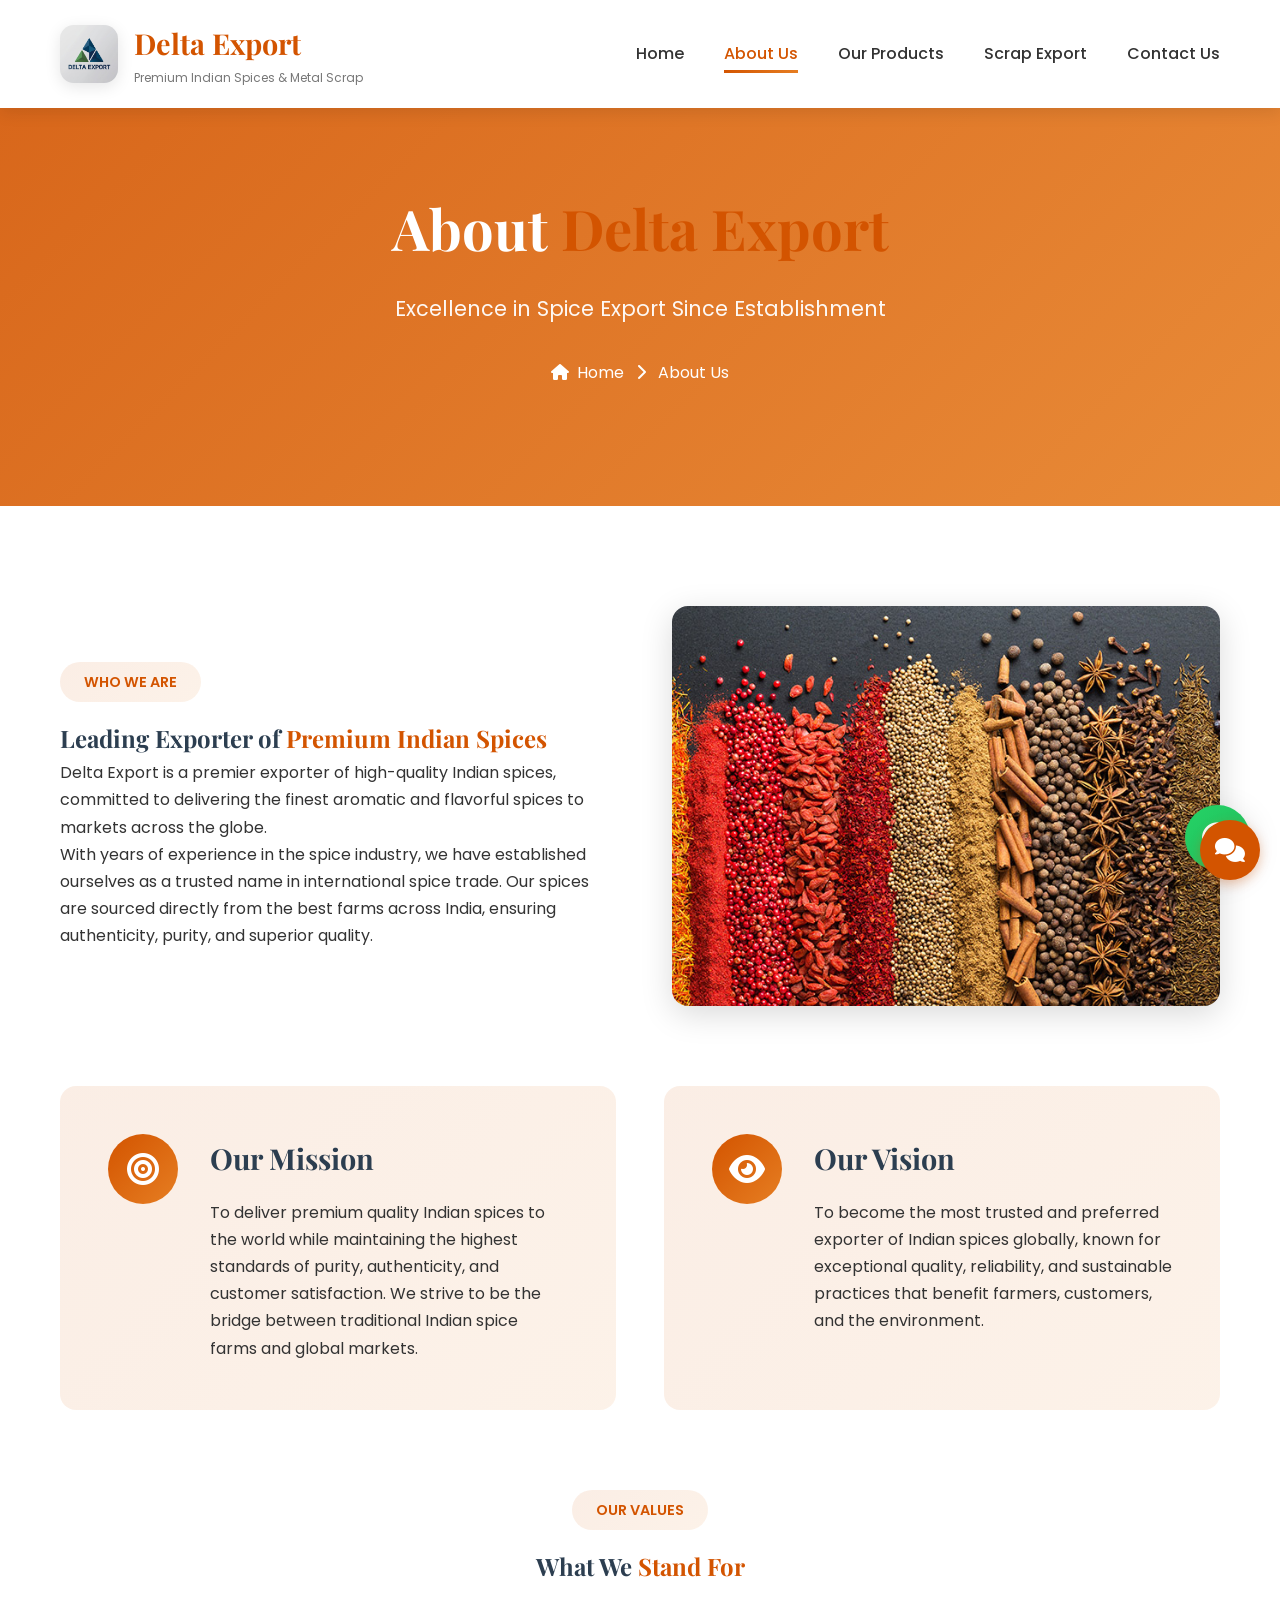
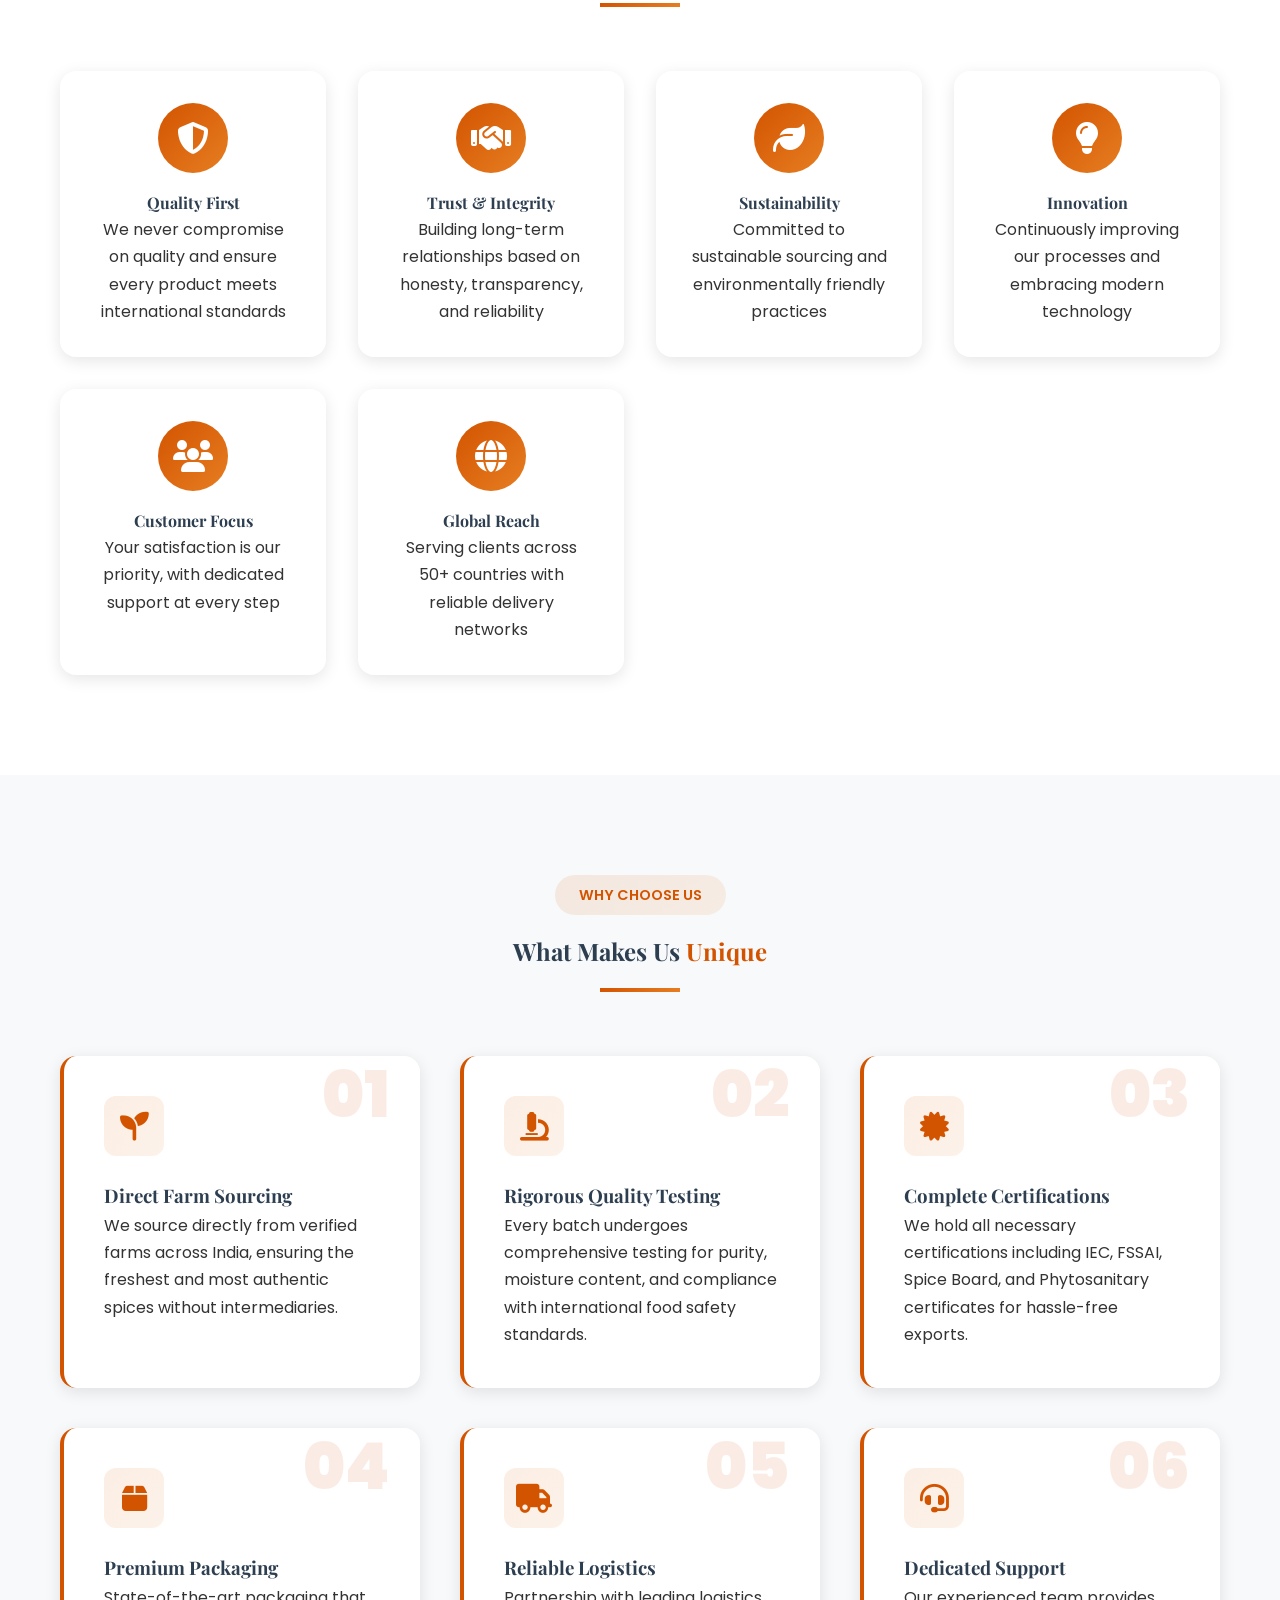
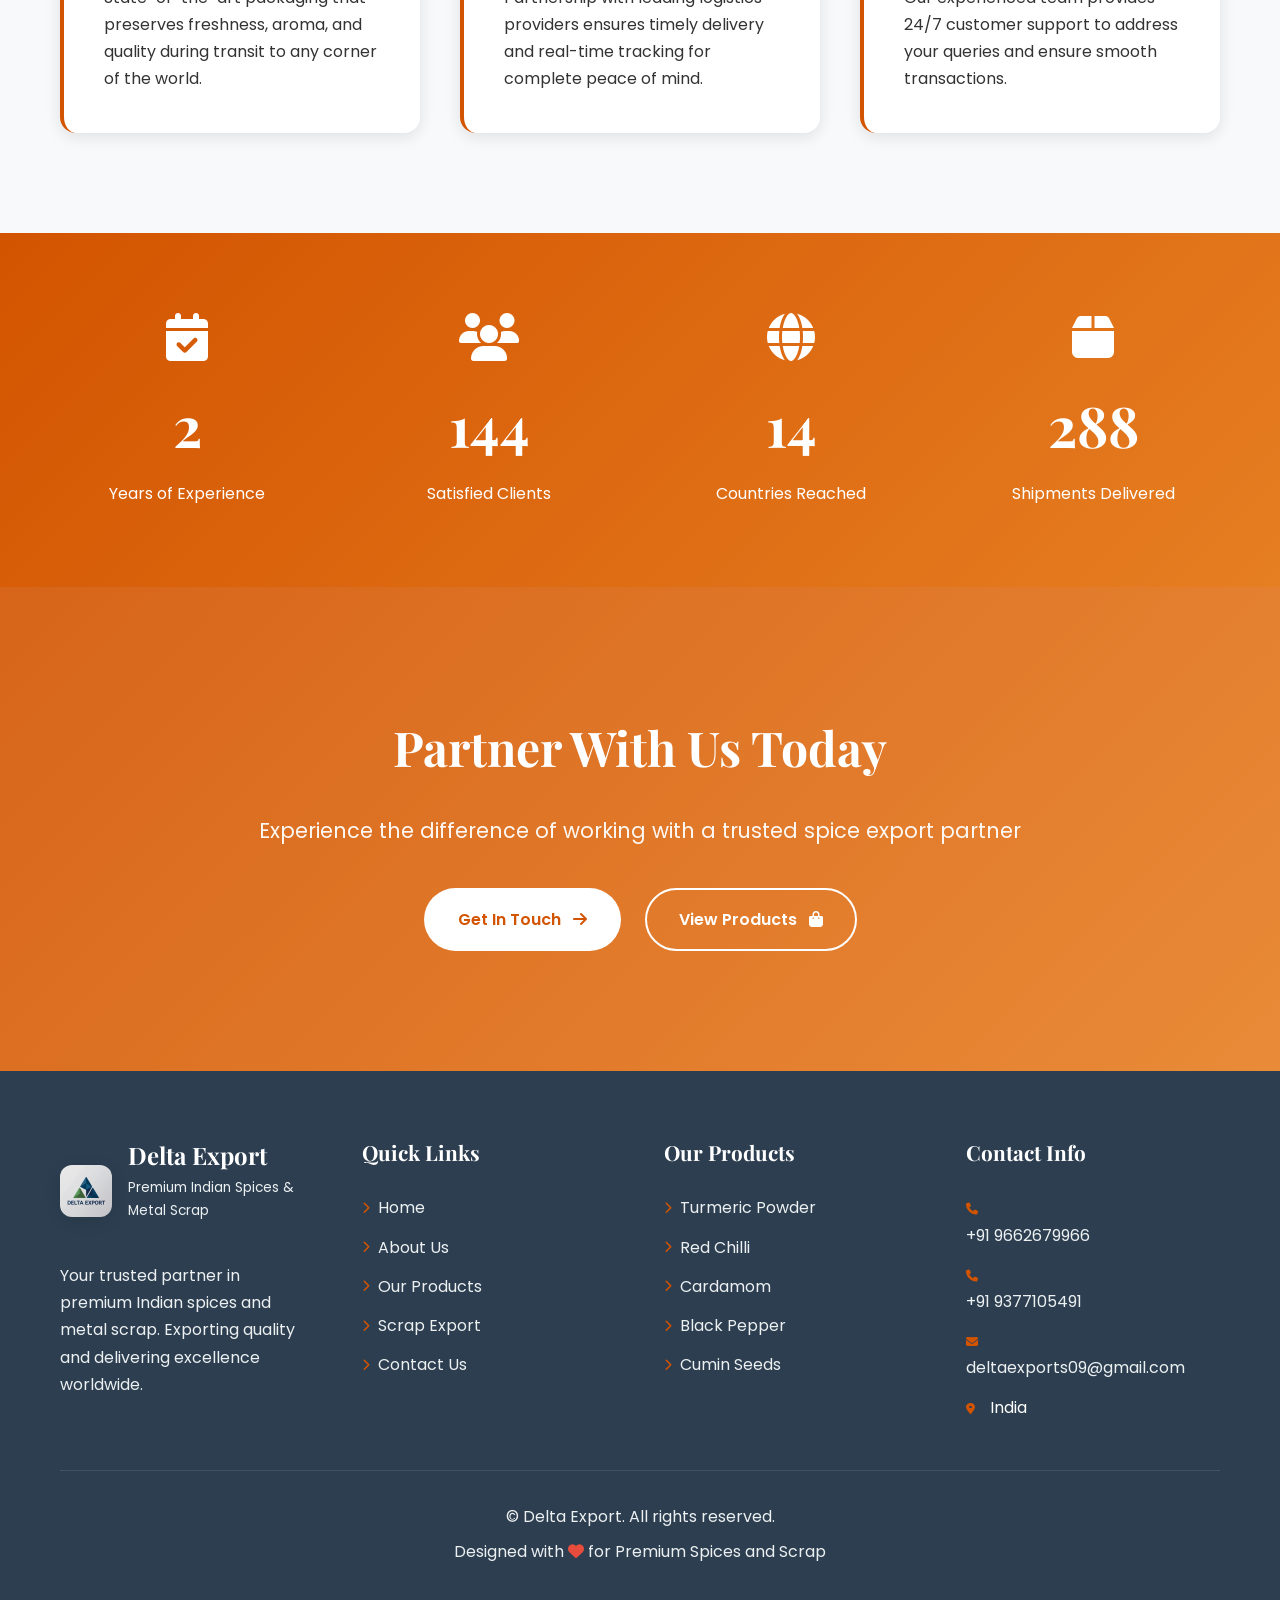
==== commit c6103ccc: "Add AI chatbot to website - responsive chat widget with product support" ====
--- a/about.html
+++ b/about.html
@@ -9,6 +9,7 @@
     <link rel="stylesheet" href="https://cdnjs.cloudflare.com/ajax/libs/font-awesome/6.4.0/css/all.min.css">
     <link href="https://fonts.googleapis.com/css2?family=Playfair+Display:wght@400;600;700;900&family=Poppins:wght@300;400;500;600;700;800&display=swap" rel="stylesheet">
     <link href="https://unpkg.com/aos@2.3.1/dist/aos.css" rel="stylesheet">
+    <link rel="stylesheet" href="chatbot.css">
 </head>
 <body>
     <!-- Header -->
@@ -361,5 +362,6 @@
 
     <script src="https://unpkg.com/aos@2.3.1/dist/aos.js"></script>
     <script src="script.js"></script>
+    <script src="chatbot.js"></script>
 </body>
 </html>
--- a/styles.css
+++ b/styles.css
@@ -1932,3 +1932,413 @@
         right: 20px;
     }
 }
+
+/* Interactive Quote Configurator */
+.configurator-section {
+    background: #fdfefe;
+    position: relative;
+    overflow: hidden;
+}
+
+.configurator-card {
+    background: var(--white);
+    border-radius: 24px;
+    padding: 3rem;
+    box-shadow: 0 15px 50px rgba(44, 62, 80, 0.08);
+    border: 1px solid rgba(211, 84, 0, 0.08);
+    position: relative;
+    overflow: hidden;
+}
+
+.configurator-card::before {
+    content: '';
+    position: absolute;
+    top: 0;
+    left: 0;
+    width: 100%;
+    height: 6px;
+    background: var(--gradient);
+}
+
+/* Progress Tracker */
+.configurator-progress {
+    display: flex;
+    justify-content: space-between;
+    align-items: center;
+    position: relative;
+    max-width: 600px;
+    margin: 0 auto 3.5rem;
+}
+
+.progress-track {
+    position: absolute;
+    top: 50%;
+    left: 0;
+    width: 100%;
+    height: 3px;
+    background: #eaeded;
+    transform: translateY(-50%);
+    z-index: 1;
+}
+
+.progress-fill {
+    position: absolute;
+    top: 50%;
+    left: 0;
+    width: 0%;
+    height: 3px;
+    background: var(--gradient);
+    transform: translateY(-50%);
+    z-index: 1;
+    transition: width 0.4s ease;
+}
+
+.progress-step {
+    width: 45px;
+    height: 45px;
+    border-radius: 50%;
+    background: var(--white);
+    border: 3px solid #eaeded;
+    color: var(--text-light);
+    display: flex;
+    align-items: center;
+    justify-content: center;
+    font-weight: 700;
+    z-index: 2;
+    transition: all 0.3s ease;
+    cursor: pointer;
+}
+
+.progress-step.active {
+    border-color: var(--primary);
+    color: var(--primary);
+    box-shadow: 0 0 0 5px rgba(211, 84, 0, 0.15);
+}
+
+.progress-step.completed {
+    background: var(--gradient);
+    border-color: var(--primary);
+    color: var(--white);
+}
+
+/* Steps Transition */
+.configurator-step {
+    display: none;
+    animation: fadeSlide 0.5s ease forwards;
+}
+
+.configurator-step.active {
+    display: block;
+}
+
+@keyframes fadeSlide {
+    from {
+        opacity: 0;
+        transform: translateY(15px);
+    }
+    to {
+        opacity: 1;
+        transform: translateY(0);
+    }
+}
+
+.step-header {
+    text-align: center;
+    margin-bottom: 2.5rem;
+}
+
+.step-header h3 {
+    font-size: 1.8rem;
+    margin-bottom: 0.5rem;
+}
+
+.step-header p {
+    color: var(--text-light);
+}
+
+/* Cards grids */
+.option-grid {
+    display: grid;
+    grid-template-columns: repeat(auto-fit, minmax(220px, 1fr));
+    gap: 1.5rem;
+    margin-bottom: 2.5rem;
+}
+
+.option-card {
+    background: #fdfefe;
+    border: 2px solid #eaeded;
+    border-radius: 16px;
+    padding: 2rem 1.5rem;
+    text-align: center;
+    cursor: pointer;
+    transition: all 0.3s cubic-bezier(0.25, 0.8, 0.25, 1);
+    position: relative;
+}
+
+.option-card:hover {
+    border-color: var(--secondary);
+    transform: translateY(-5px);
+}
+
+.option-card.selected {
+    border-color: var(--primary);
+    background: rgba(211, 84, 0, 0.03);
+    box-shadow: 0 8px 24px rgba(211, 84, 0, 0.08);
+}
+
+.option-card .card-icon {
+    font-size: 2.5rem;
+    color: var(--primary);
+    margin-bottom: 1.25rem;
+    transition: transform 0.3s ease;
+}
+
+.option-card:hover .card-icon {
+    transform: scale(1.1);
+}
+
+.option-card h4 {
+    font-family: 'Poppins', sans-serif;
+    font-size: 1.2rem;
+    font-weight: 600;
+    margin-bottom: 0.5rem;
+    color: var(--dark);
+}
+
+.option-card p {
+    font-size: 0.85rem;
+    color: var(--text-light);
+}
+
+.option-card .select-indicator {
+    position: absolute;
+    top: 15px;
+    right: 15px;
+    width: 22px;
+    height: 22px;
+    border-radius: 50%;
+    border: 2px solid #eaeded;
+    display: flex;
+    align-items: center;
+    justify-content: center;
+    color: transparent;
+    font-size: 0.7rem;
+    transition: all 0.3s ease;
+}
+
+.option-card.selected .select-indicator {
+    background: var(--gradient);
+    border-color: var(--primary);
+    color: var(--white);
+}
+
+/* Quantity inputs */
+.qty-container {
+    max-width: 500px;
+    margin: 0 auto 2rem;
+    padding: 2rem;
+    background: #f8f9fa;
+    border-radius: 16px;
+    border: 1px dashed rgba(211, 84, 0, 0.2);
+}
+
+.qty-control {
+    display: flex;
+    align-items: center;
+    gap: 1.5rem;
+    margin-top: 1rem;
+}
+
+.qty-input-wrapper {
+    position: relative;
+    flex-grow: 1;
+}
+
+.qty-input {
+    width: 100%;
+    padding: 1rem 1.25rem;
+    font-size: 1.2rem;
+    font-weight: 600;
+    border: 2px solid #eaeded;
+    border-radius: 10px;
+    outline: none;
+    transition: border-color 0.3s;
+    text-align: center;
+}
+
+.qty-input:focus {
+    border-color: var(--primary);
+}
+
+.qty-unit {
+    position: absolute;
+    right: 1.25rem;
+    top: 50%;
+    transform: translateY(-50%);
+    color: var(--text-light);
+    font-weight: 500;
+}
+
+.qty-slider {
+    width: 100%;
+    height: 6px;
+    border-radius: 5px;
+    outline: none;
+    -webkit-appearance: none;
+    background: #eaeded;
+    margin-top: 1.5rem;
+}
+
+.qty-slider::-webkit-slider-thumb {
+    -webkit-appearance: none;
+    appearance: none;
+    width: 22px;
+    height: 22px;
+    border-radius: 50%;
+    background: var(--gradient);
+    cursor: pointer;
+    box-shadow: 0 2px 6px rgba(0, 0, 0, 0.15);
+    transition: transform 0.1s;
+}
+
+.qty-slider::-webkit-slider-thumb:hover {
+    transform: scale(1.15);
+}
+
+/* Step 3: Contact Form grid */
+.form-grid {
+    display: grid;
+    grid-template-columns: repeat(auto-fit, minmax(240px, 1fr));
+    gap: 1.5rem;
+    margin-bottom: 2rem;
+}
+
+.input-field-group {
+    display: flex;
+    flex-direction: column;
+    gap: 0.5rem;
+}
+
+.input-field-group label {
+    font-size: 0.9rem;
+    font-weight: 600;
+    color: var(--dark);
+}
+
+.input-style {
+    padding: 0.9rem 1.25rem;
+    border: 2px solid #eaeded;
+    border-radius: 10px;
+    font-family: inherit;
+    font-size: 0.95rem;
+    outline: none;
+    transition: border-color 0.3s;
+}
+
+.input-style:focus {
+    border-color: var(--primary);
+}
+
+.textarea-style {
+    grid-column: 1 / -1;
+    min-height: 100px;
+    resize: vertical;
+}
+
+/* Summary UI */
+.summary-container {
+    max-width: 650px;
+    margin: 0 auto 2.5rem;
+    background: #fcfcfc;
+    border-radius: 20px;
+    border: 1px solid rgba(44, 62, 80, 0.06);
+    box-shadow: 0 4px 20px rgba(0,0,0,0.02);
+    overflow: hidden;
+}
+
+.summary-header {
+    background: linear-gradient(135deg, var(--dark), #34495e);
+    color: var(--white);
+    padding: 1.5rem 2rem;
+    display: flex;
+    justify-content: space-between;
+    align-items: center;
+}
+
+.summary-header h4 {
+    color: var(--white);
+    margin: 0;
+    font-size: 1.2rem;
+}
+
+.summary-badge {
+    background: var(--gradient);
+    padding: 0.35rem 0.8rem;
+    border-radius: 50px;
+    font-size: 0.75rem;
+    font-weight: 600;
+}
+
+.summary-details {
+    padding: 2rem;
+}
+
+.summary-row {
+    display: flex;
+    justify-content: space-between;
+    padding: 0.85rem 0;
+    border-bottom: 1px dashed #eaeded;
+}
+
+.summary-row:last-child {
+    border-bottom: none;
+}
+
+.summary-label {
+    font-weight: 600;
+    color: var(--text-light);
+}
+
+.summary-val {
+    font-weight: 600;
+    color: var(--dark);
+    text-align: right;
+}
+
+/* Action Buttons */
+.configurator-actions {
+    display: flex;
+    justify-content: space-between;
+    max-width: 600px;
+    margin: 0 auto;
+    gap: 1.5rem;
+}
+
+.configurator-actions .btn {
+    flex-grow: 1;
+    justify-content: center;
+}
+
+@media (max-width: 768px) {
+    .configurator-card {
+        padding: 2rem 1.25rem;
+    }
+    .configurator-progress {
+        margin-bottom: 2rem;
+    }
+    .progress-step {
+        width: 38px;
+        height: 38px;
+        font-size: 0.9rem;
+    }
+    .option-grid {
+        grid-template-columns: 1fr;
+    }
+    .configurator-actions {
+        flex-direction: column;
+    }
+    .qty-control {
+        flex-direction: column;
+        gap: 1rem;
+    }
+}
--- a/chatbot.css
+++ b/chatbot.css
@@ -0,0 +1,280 @@
+/* Delta Export Chatbot Styles */
+
+/* Chatbot Toggle Button */
+.chatbot-toggle {
+    position: fixed;
+    bottom: 20px;
+    right: 20px;
+    width: 60px;
+    height: 60px;
+    border-radius: 50%;
+    background: var(--primary);
+    color: var(--white);
+    border: none;
+    cursor: pointer;
+    font-size: 24px;
+    display: flex;
+    align-items: center;
+    justify-content: center;
+    box-shadow: 0 4px 12px rgba(211, 84, 0, 0.3);
+    transition: all 0.3s ease;
+    z-index: 999;
+}
+
+.chatbot-toggle:hover {
+    background: var(--primary-dark);
+    transform: scale(1.1);
+    box-shadow: 0 6px 20px rgba(211, 84, 0, 0.4);
+}
+
+.chatbot-toggle:active {
+    transform: scale(0.95);
+}
+
+.chatbot-toggle.hidden {
+    display: none;
+}
+
+/* Chatbot Widget */
+.chatbot-widget {
+    position: fixed;
+    bottom: 90px;
+    right: 20px;
+    width: 380px;
+    height: 0;
+    background: var(--white);
+    border-radius: 12px;
+    box-shadow: 0 5px 40px rgba(0, 0, 0, 0.16);
+    display: flex;
+    flex-direction: column;
+    opacity: 0;
+    visibility: hidden;
+    transform: scale(0.8);
+    transition: all 0.3s ease;
+    z-index: 998;
+    overflow: hidden;
+}
+
+.chatbot-widget.active {
+    height: 600px;
+    opacity: 1;
+    visibility: visible;
+    transform: scale(1);
+}
+
+/* Chatbot Header */
+.chatbot-header {
+    background: var(--gradient);
+    color: var(--white);
+    padding: 20px;
+    display: flex;
+    justify-content: space-between;
+    align-items: center;
+    flex-shrink: 0;
+}
+
+.chatbot-title {
+    display: flex;
+    align-items: center;
+    gap: 10px;
+    font-weight: 600;
+    font-size: 16px;
+}
+
+.chatbot-title i {
+    font-size: 20px;
+}
+
+.chatbot-close {
+    background: rgba(255, 255, 255, 0.2);
+    border: none;
+    color: var(--white);
+    width: 32px;
+    height: 32px;
+    border-radius: 50%;
+    cursor: pointer;
+    display: flex;
+    align-items: center;
+    justify-content: center;
+    transition: all 0.2s ease;
+    font-size: 18px;
+}
+
+.chatbot-close:hover {
+    background: rgba(255, 255, 255, 0.3);
+}
+
+/* Messages Container */
+.chatbot-messages {
+    flex: 1;
+    overflow-y: auto;
+    padding: 20px;
+    background: #f9f9f9;
+    display: flex;
+    flex-direction: column;
+    gap: 12px;
+}
+
+.chatbot-messages::-webkit-scrollbar {
+    width: 6px;
+}
+
+.chatbot-messages::-webkit-scrollbar-track {
+    background: transparent;
+}
+
+.chatbot-messages::-webkit-scrollbar-thumb {
+    background: #ddd;
+    border-radius: 3px;
+}
+
+.chatbot-messages::-webkit-scrollbar-thumb:hover {
+    background: #bbb;
+}
+
+/* Message Styles */
+.chatbot-message {
+    display: flex;
+    animation: slideIn 0.3s ease;
+}
+
+@keyframes slideIn {
+    from {
+        opacity: 0;
+        transform: translateY(10px);
+    }
+    to {
+        opacity: 1;
+        transform: translateY(0);
+    }
+}
+
+.user-message {
+    justify-content: flex-end;
+}
+
+.bot-message {
+    justify-content: flex-start;
+}
+
+.message-content {
+    max-width: 85%;
+    padding: 12px 16px;
+    border-radius: 12px;
+    word-wrap: break-word;
+    line-height: 1.5;
+    font-size: 14px;
+}
+
+.user-message .message-content {
+    background: var(--primary);
+    color: var(--white);
+    border-radius: 18px 18px 4px 18px;
+}
+
+.bot-message .message-content {
+    background: var(--white);
+    color: var(--text-dark);
+    border: 1px solid #e0e0e0;
+    border-radius: 18px 18px 18px 4px;
+}
+
+/* Input Area */
+.chatbot-input-area {
+    display: flex;
+    gap: 8px;
+    padding: 15px;
+    background: var(--white);
+    border-top: 1px solid #e0e0e0;
+    flex-shrink: 0;
+}
+
+.chatbot-input {
+    flex: 1;
+    border: 1px solid #ddd;
+    border-radius: 24px;
+    padding: 10px 16px;
+    font-family: 'Poppins', sans-serif;
+    font-size: 14px;
+    outline: none;
+    transition: all 0.2s ease;
+}
+
+.chatbot-input:focus {
+    border-color: var(--primary);
+    box-shadow: 0 0 0 3px rgba(211, 84, 0, 0.1);
+}
+
+.chatbot-send {
+    width: 40px;
+    height: 40px;
+    border-radius: 50%;
+    background: var(--primary);
+    color: var(--white);
+    border: none;
+    cursor: pointer;
+    display: flex;
+    align-items: center;
+    justify-content: center;
+    transition: all 0.2s ease;
+    font-size: 16px;
+    flex-shrink: 0;
+}
+
+.chatbot-send:hover {
+    background: var(--primary-dark);
+    transform: scale(1.05);
+}
+
+.chatbot-send:active {
+    transform: scale(0.95);
+}
+
+/* Responsive Design */
+@media (max-width: 480px) {
+    .chatbot-widget {
+        width: calc(100vw - 40px);
+        bottom: 80px;
+        right: 20px;
+    }
+
+    .chatbot-toggle {
+        bottom: 20px;
+        right: 20px;
+    }
+
+    .chatbot-messages {
+        padding: 15px;
+    }
+
+    .message-content {
+        max-width: 90%;
+        font-size: 13px;
+        padding: 10px 14px;
+    }
+
+    .chatbot-input {
+        font-size: 13px;
+        padding: 8px 14px;
+    }
+}
+
+@media (max-width: 360px) {
+    .chatbot-toggle {
+        width: 50px;
+        height: 50px;
+        font-size: 20px;
+    }
+
+    .chatbot-widget.active {
+        height: 500px;
+    }
+
+    .chatbot-header {
+        padding: 15px;
+    }
+
+    .chatbot-title {
+        font-size: 14px;
+    }
+}
